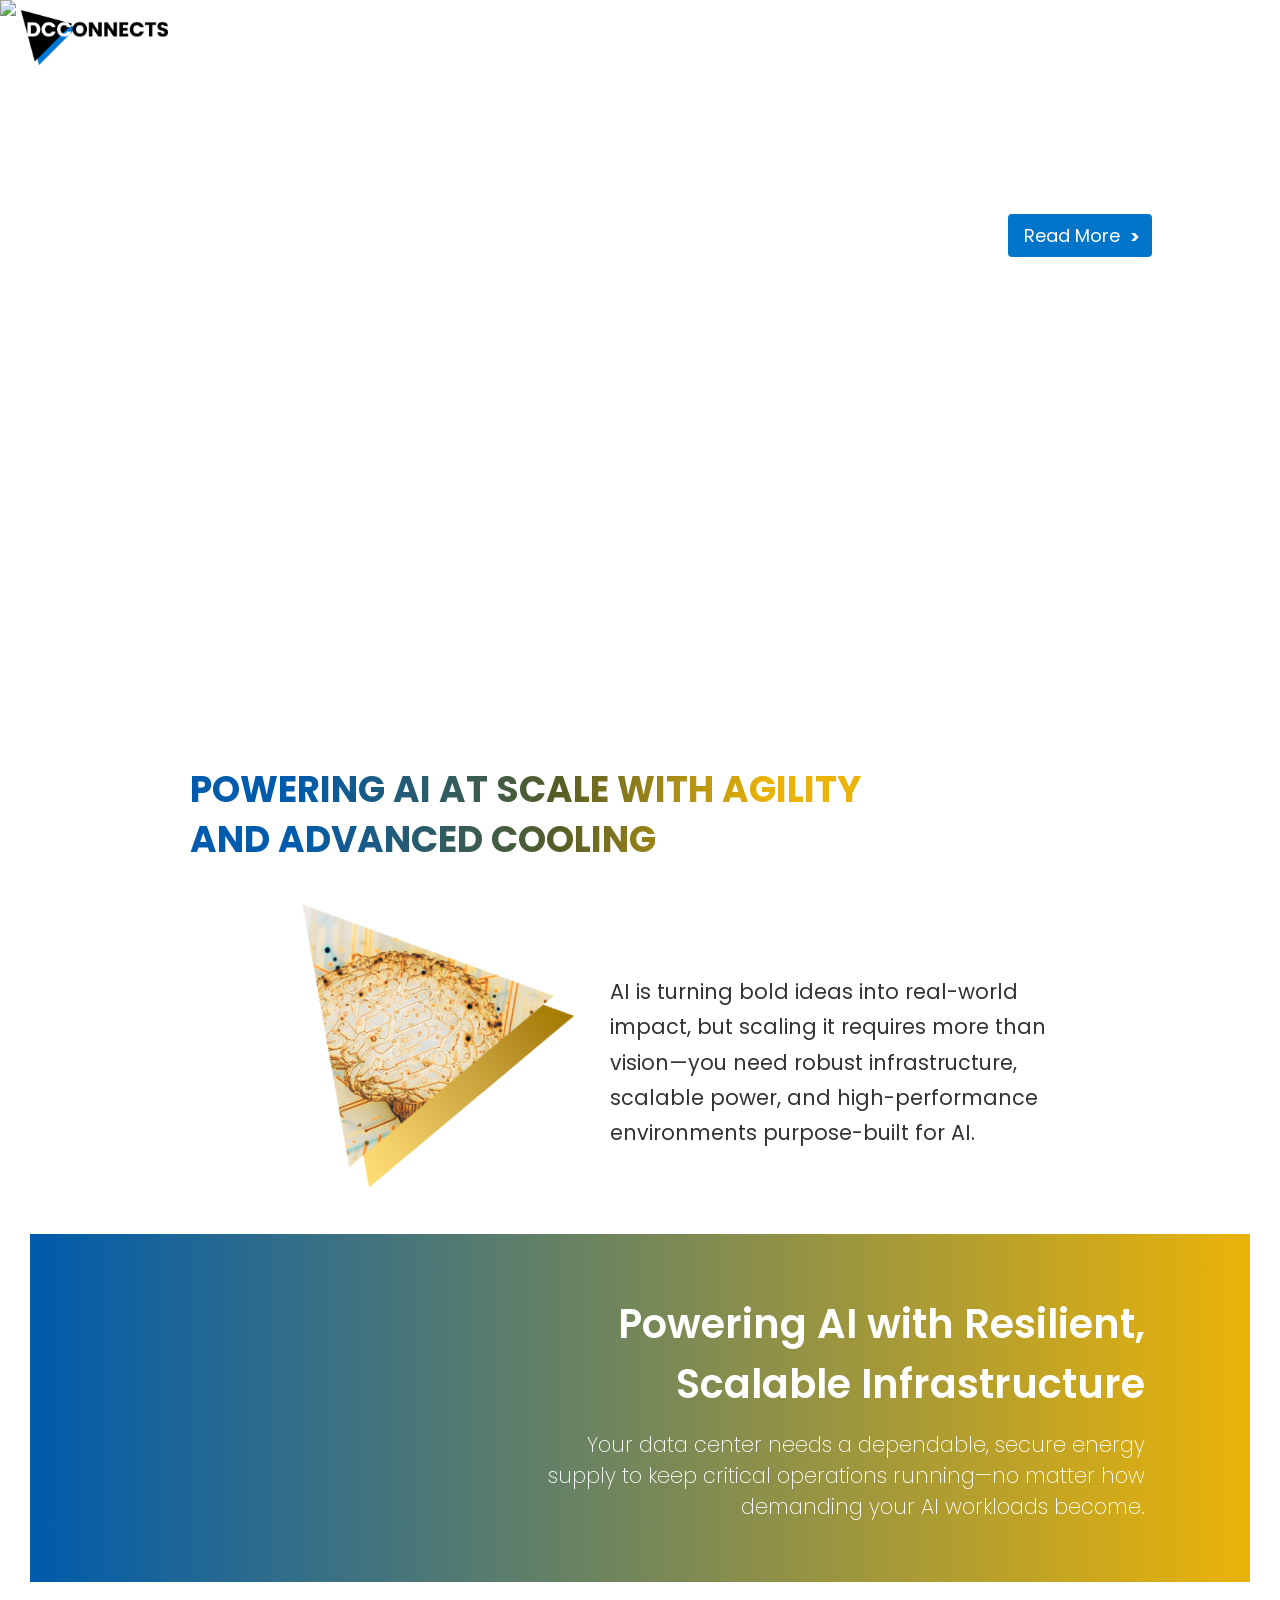
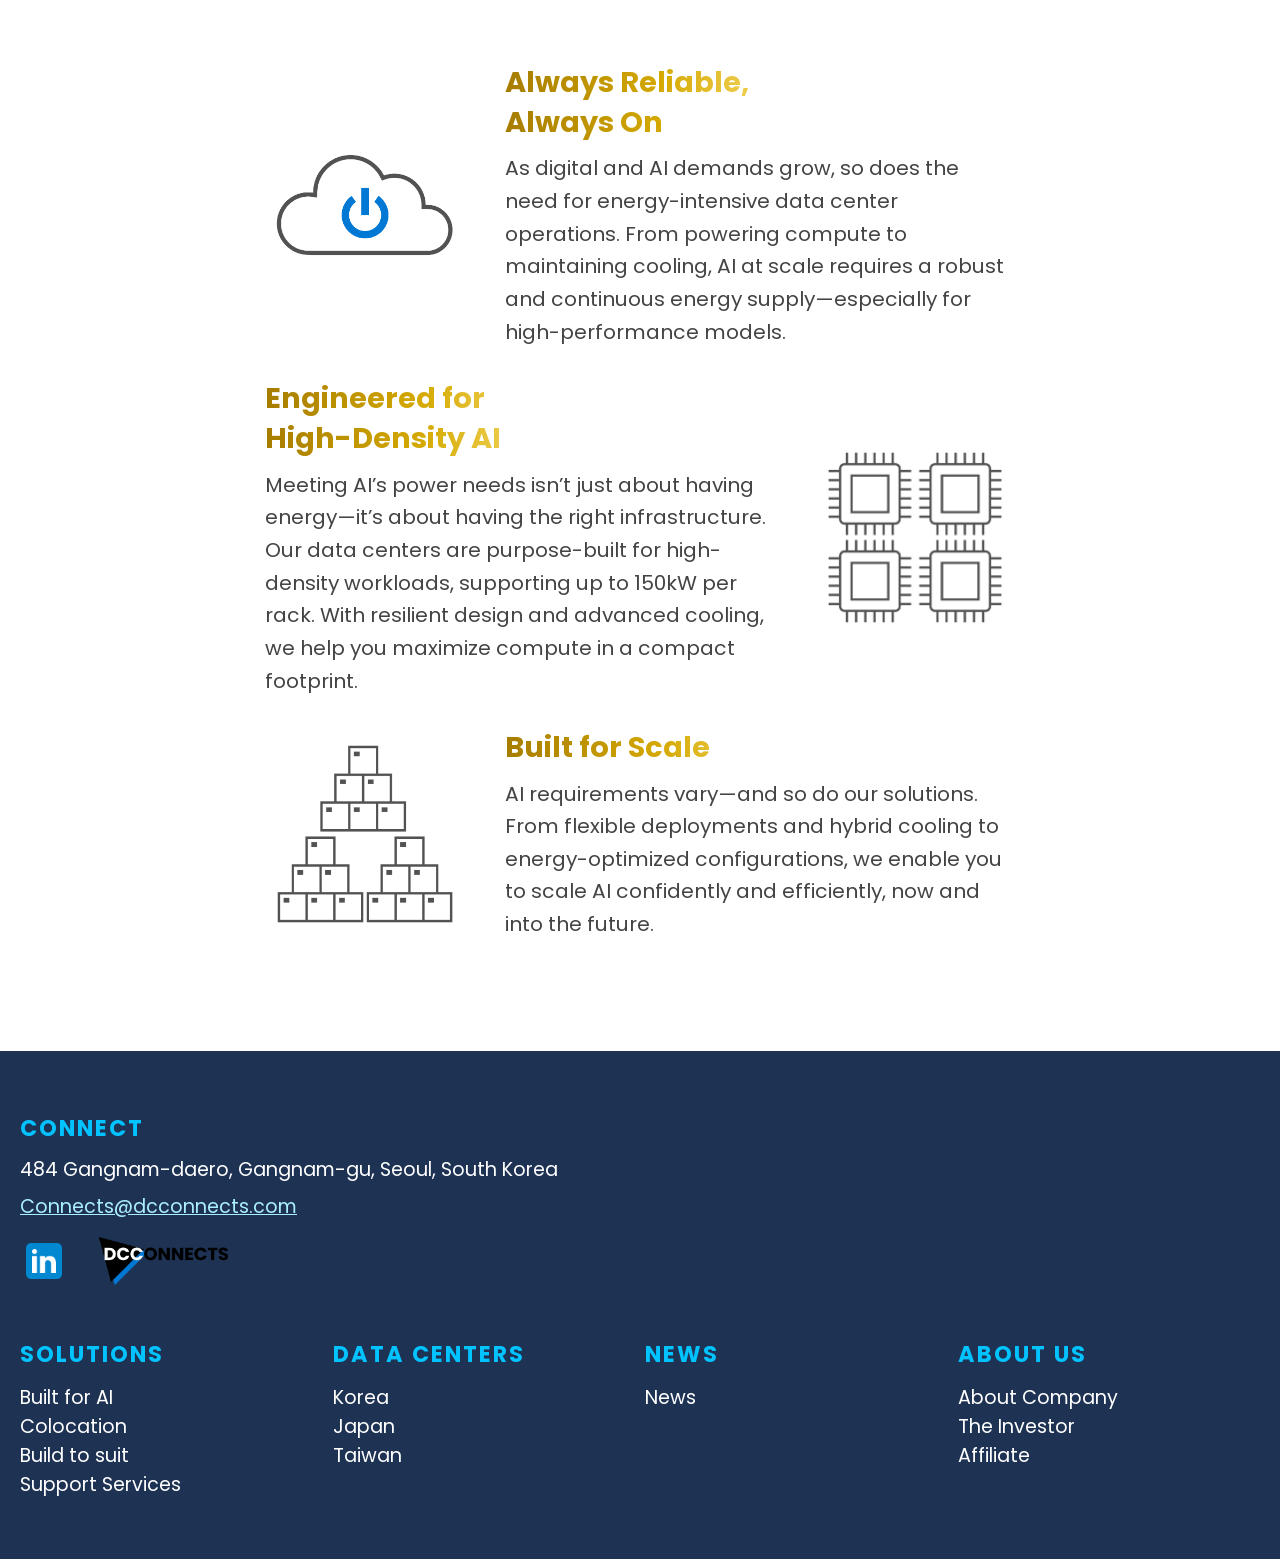
==== built-ai.html @ b138216e "complete 70% built for ai page complete 70% built for ai page" ====
<!DOCTYPE html>
<html lang="en">
  <head>
    <meta charset="UTF-8" />
    <meta name="viewport" content="width=device-width, initial-scale=1.0" />
    <title>DC Connects</title>
    <link rel="stylesheet" href="css/common.css" />
    <link
      href="https://fonts.googleapis.com/css2?family=Poppins:wght@300;500;700&display=swap"
      rel="stylesheet"
    />
    <style>
      /* AI Intro Section */
      .ai-intro {
        display: flex;
        justify-content: center;
        align-items: center;
        padding: 5px 40px;
        background-color: #fff;
      }

      .ai-intro-inner {
        max-width: 1440px;
        width: 100%;
        display: flex;
        align-items: center;
        justify-content: left;
        flex-wrap: wrap;
        gap: 10px;
        flex-direction: row; /* changed from column to row */
        text-align: left; /* updated to align text properly */
      }

      .ai-header {
        font-size: 1.5rem;
        font-weight: 800;
        line-height: 1.4;
        background: linear-gradient(
          90deg,
          #005bac 0%,
          #005bac 10%,
          #555c27 35%,
          #eab308 55%,
          #eab308 100%
        );
        -webkit-background-clip: text;
        -webkit-text-fill-color: transparent;
        background-clip: text;
        margin-bottom: 40px;
        margin-left: 150px;
        width: 100%;
        text-align: left;
      }

      .ai-image img {
        max-width: 280px;
        margin-left: 250px;
        width: 100%;
        height: auto;
        transform: rotate(5deg);
      }

      .ai-text {
        max-width: 450px;
        margin-left: 30px;
      }

      .ai-text p {
        margin-top: 10px;
        font-size: 1.3rem;
        line-height: 1.7;
        color: #333;
      }

      /* AI Power Section */
      .ai-power-section {
        background-color: #fff;
        padding: 30px;
        font-family: "Poppins", sans-serif;
      }

      .ai-power-hero {
        background: linear-gradient(to right, #005bac, #eab308);
        color: #fff;
        padding: 60px 100px;
        text-align: right;
        max-width: 1440px;
        margin: 0 auto;
      }
      .ai-power-hero h2,
      .ai-power-hero p {
        text-align: right !important;
        margin-left: auto;
        margin-right: 5px;
      }

      .ai-power-hero h2 {
        font-size: 2.5rem;
        font-weight: 600;
        line-height: 1.5;
        max-width: 700px;
      }

      .ai-power-hero h2 span {
        font-weight: 600;
      }

      .ai-power-hero p {
        margin-top: 15px;
        font-size: 1.3rem;
        font-weight: 200;
        max-width: 600px;
      }

      .ai-power-content {
        display: flex;
        flex-direction: column;
        gap: 30px;
        padding: 80px 20px;
        max-width: 1200px;
        margin-left: auto;
        margin-right: auto;
        align-content: center;
        align-items: center;
      }

      .ai-power-block {
        display: flex;
        align-items: center;
        gap: 40px;
      }

      .ai-power-block img {
        width: 200px;
        flex-shrink: 0;
      }

      .ai-power-block h3 {
        font-size: 1.8rem;
        font-weight: 700;
        background: linear-gradient(
          90deg,
          #a67c00 0%,
          #d4a800 30%,
          #ffe680 60%,
          #ffdc73 100%
        );
        -webkit-background-clip: text;
        -webkit-text-fill-color: transparent;
        background-clip: text;
        color: transparent;
        line-height: 1.4;
      }

      .ai-power-block h3 span {
        font-weight: 700;
      }

      .ai-power-block p {
        font-size: 1.275rem;
        line-height: 1.6;
        margin-top: 10px;
        color: #444;
      }
      .ai-power-text {
        max-width: 510px;
      }
      /* Mobile styles */
      @media screen and (max-width: 1200px) {
        .ai-header {
          font-size: 1.15rem;
          margin-left: 10px;
        }
        .ai-image img {
          max-width: 200px;
          margin-left: 50px;
        }
        .ai-text {
          max-width: 400px;
          margin-left: 5px;
        }
        .ai-power-hero {
          text-align: center;
          width: 100%;
          padding-left: 40px;
          padding-right: 40px;
        }
        .ai-power-hero h2 {
          font-size: 28px;
          max-width: 100%;
        }
        .ai-power-block {
          flex-direction: column !important;
          text-align: center;
        }
        .ai-power-block.reverse {
          flex-direction: column !important;
        }
        .ai-power-block img {
          width: 150px;
          margin-bottom: 20px;
          order: -1;
        }
        .ai-power-hero h2,
        .ai-power-hero p {
          text-align: center !important;
          margin-left: auto;
          margin-right: 5px;
        }
      }
    </style>
  </head>
  <body>
    <!-- Header 영역 불러오기 -->
    <div id="header-include"></div>

    <section id="banner">
      <div class="banner-inner">
        <img src="images/BG Image/BG Image_02 Built for AI.png" alt="Banner" />
        <div class="hero-text">
          <h1>Built for AI</h1>
          <a href="#">Read More</a>
        </div>
      </div>
    </section>

    <section class="ai-intro">
      <div class="ai-intro-inner">
        <div class="ai-header">
          <h2 class="ai-gradient-text">
            POWERING AI AT SCALE WITH AGILITY <br />AND ADVANCED COOLING
          </h2>
        </div>
        <div class="ai-image">
          <img
            src="images/Other Images/artificial-intelligence-1.png"
            alt="AI Illustration"
          />
        </div>
        <div class="ai-text">
          <p>
            AI is turning bold ideas into real-world impact, but scaling it
            requires more than vision—you need robust infrastructure, scalable
            power, and high-performance environments purpose-built for AI.
          </p>
        </div>
      </div>
    </section>

    <section class="ai-power-section">
      <div class="ai-power-hero">
        <h2>
          Powering AI with Resilient,
          <span>Scalable Infrastructure</span>
        </h2>
        <p>
          Your data center needs a dependable, secure energy supply to keep
          critical operations running—no matter how demanding your AI workloads
          become.
        </p>
      </div>
      <div class="ai-power-content">
        <div class="ai-power-block">
          <img
            src="images/Icons/Icon_03 Builf for AI_01 Always On.png"
            alt="Always On Icon"
          />
          <div class="ai-power-text">
            <h3>
              Always <span>Reliable,<br />Always On</span>
            </h3>
            <p>
              As digital and AI demands grow, so does the need for
              energy-intensive data center operations. From powering compute to
              maintaining cooling, AI at scale requires a robust and continuous
              energy supply—especially for high-performance models.
            </p>
          </div>
        </div>
        <div class="ai-power-block">
          <div class="ai-power-text">
            <h3><span>Engineered for</span><br />High-Density AI</h3>
            <p>
              Meeting AI’s power needs isn’t just about having energy—it’s about
              having the right infrastructure. Our data centers are
              purpose-built for high-density workloads, supporting up to 150kW
              per rack. With resilient design and advanced cooling, we help you
              maximize compute in a compact footprint.
            </p>
          </div>
          <img
            src="images/Icons/Icon_03 Builf for AI_02 High Density AI.png"
            alt="High Density Icon"
          />
        </div>
        <div class="ai-power-block">
          <img
            src="images/Icons/Icon_03 Builf for AI_03 Built for Scale.png"
            alt="Built for Scale Icon"
          />
          <div class="ai-power-text">
            <h3>Built for <span>Scale</span></h3>
            <p>
              AI requirements vary—and so do our solutions. From flexible
              deployments and hybrid cooling to energy-optimized configurations,
              we enable you to scale AI confidently and efficiently, now and
              into the future.
            </p>
          </div>
        </div>
      </div>
    </section>
    <!-- Footer 영역 불러오기 -->
    <style>
      #footer-include {
        background-color: #eab308 !important;
      }
    </style>
    <div id="footer-include"></div>
    <script src="js/include.js"></script>
  </body>
  <script>
    /* Base scripts and layout logic for all pages */
    let resizeTimeout;
    let mobileDropdownInitialized = false;
    /* Responsive footer font and image size for under 958px */
    // Move nav inside .header-inner on desktop, outside on mobile
    function adjustNavPosition() {
      const headerInner = document.querySelector(".header-inner");
      const nav = document.querySelector("nav");
      if (!headerInner || !nav) return;
      if (window.innerWidth > 958) {
        if (!headerInner.contains(nav)) {
          headerInner.appendChild(nav);
        }
      } else {
        if (headerInner.contains(nav)) {
          headerInner.parentNode.parentNode.insertBefore(
            nav,
            headerInner.parentNode.nextSibling
          );
        }
      }
    }

    function enableMobileDropdown() {
      if (window.innerWidth > 958) {
        // Remove any existing onclick handlers to avoid conflicts on desktop
        document.querySelectorAll("nav ul li > a").forEach((link) => {
          link.onclick = null;
          link.classList.remove("open");
          if (link.parentElement) {
            link.parentElement.classList.remove("open");
          }
        });
        mobileDropdownInitialized = false;
        return;
      }

      if (mobileDropdownInitialized) return; // Prevent re-initialization

      const allMenuLinks = document.querySelectorAll("nav ul li > a");
      allMenuLinks.forEach((link) => {
        link.onclick = (e) => {
          const parent = link.parentElement;
          const isDropdown = parent.classList.contains("dropdown");
          const isOpen = parent.classList.contains("open");

          // Prevent default only for dropdowns
          if (isDropdown) {
            e.preventDefault();
          }

          // Reset all menu states
          document.querySelectorAll("nav ul li").forEach((item) => {
            item.classList.remove("open");
            const aTag = item.querySelector("a");
            if (aTag) {
              aTag.classList.remove("open");
            }
          });

          // Toggle dropdown only if it's a dropdown and was not already open
          if (isDropdown && !isOpen) {
            parent.classList.add("open");
            link.classList.add("open");
          } else if (!isDropdown) {
            // Close mobile menu if non-dropdown clicked
            document.body.classList.remove("menu-open");
          }
        };
      });
      mobileDropdownInitialized = true;
    }

    function onResize() {
      clearTimeout(resizeTimeout);
      resizeTimeout = setTimeout(() => {
        adjustNavPosition();
        enableMobileDropdown();
      }, 150);
    }

    window.addEventListener("load", () => {
      adjustNavPosition();
      enableMobileDropdown();
    });

    window.addEventListener("resize", onResize);
  </script>
</html>
---- css/common.css ----
/* Base styles and layout logic for all pages */
* {
  margin: 0;
  padding: 0;
  box-sizing: border-box;
  font-family: "Poppins", sans-serif;
}

body {
  background-color: #fff;
  color: #333;
}

header {
  position: absolute;
  top: 0;
  left: 0;
  width: 100%;
  z-index: 10;
  border-bottom: 1px solid rgba(255, 255, 255, 0.6);
  transition: background-color 0.3s ease;
}
header:hover {
  background-color: #fff;
}
.header-inner {
  max-width: 1440px;
  margin: 0 auto;
  padding: 10px 40px;
  display: flex;
  justify-content: space-between;
  align-items: center;
}
.logo img {
  height: 55px;
  margin-left: -20px;
}
nav ul {
  list-style: none;
  display: flex;
  gap: 25px;
}
nav ul li {
  position: relative;
}
nav ul li a {
  color: #fff;
  text-decoration: none;
  font-weight: 400;
  font-size: 1.38rem;
  position: relative;
}
nav ul li.dropdown > a {
  padding-right: 18px;
  display: inline-block;
}
nav ul li.dropdown > a::after {
  content: ">";
  position: absolute;
  right: 0;
  top: 50%;
  transform: translateY(-50%) rotate(90deg);
  transition: transform 0.3s ease;
  font-size: 1.25rem;
}
nav ul li.open > a::after {
  transform: translateY(-50%) rotate(-90deg);
}
nav ul li > a::before,
nav ul li.dropdown > a::before {
  content: "";
  position: absolute;
  bottom: -3px;
  left: 0;
  width: 0;
  height: 2px;
  background-color: #0075c9;
  transition: width 0.3s ease;
}
nav ul li.dropdown:hover > a::before,
nav ul li:hover > a::before {
  width: 100%;
}
#banner {
  position: relative;
  width: 100%;
  height: 760px;
  text-align: center;
  color: #fff;
  overflow: hidden;
}
.banner-inner {
  position: relative;
  max-width: 1440px;
  height: 760px;
  margin: 0 auto;
}
#banner img {
  z-index: 2;
  height: 760px;
  width: 1440px;
  display: block;
  margin: auto;
}
.hero-text {
  position: absolute;
  top: 25%;
  right: 10%;
  transform: translateY(-50%);
  color: #fff;
  text-align: right;
  z-index: 3;
}
.hero-text h1 {
  font-size: 3.375rem;
  font-weight: 600;
}
.hero-text a {
  color: #fff;
  background-color: #0075c9;
  padding: 8px 16px;
  border-radius: 4px;
  text-decoration: none;
  font-size: 1.125rem;
  margin-top: 10px;
  display: inline-block;
  transition: background-color 0.3s ease, transform 0.3s ease;
  position: relative;
  padding-right: 32px;
}
.hero-text a::after {
  content: ">";
  position: absolute;
  right: 12px;
  top: 50%;
  transform: translateY(-50%);
  font-weight: bold;
  transition: transform 0.3s ease;
}
.hero-text a:hover {
  background-color: #004b8a;
  transform: translateX(5px);
}
.hero-text a:hover::after {
  transform: translateY(-50%) translateX(10px);
}
.content {
  padding: 40px 0;
  width: 100%;
  max-width: clamp(320px, 100vw - 40px, 900px);
  margin-left: calc((100% - 1440px) / 2 + 20px);
  margin-right: auto;
}
.content h2 {
  font-size: 2.875rem;
  color: #001a3d;
  margin-bottom: 20px;
  font-weight: 700;
}
.content h2 span {
  color: #0075c9;
}
.gradient-text {
  background: linear-gradient(to right, #000 2%, #0075c9 98%);
  -webkit-background-clip: text;
  -webkit-text-fill-color: transparent;
  display: inline-block;
}
.content p {
  font-size: 1.4rem;
  line-height: 1.8;
  color: #555;
  margin-bottom: 20px;
}
header:hover nav ul li a {
  color: #000;
}
.hamburger {
  display: none;
  background: none;
  border: none;
  font-size: 36px;
  color: white;
  cursor: pointer;
  z-index: 20;
}
.core-beliefs {
  max-width: 1440px;
  margin: 60px auto;
  padding: 0 20px;
  text-align: center;
}
.core-beliefs h2 {
  font-size: 2.875rem;
  color: #001a3d;
  margin-bottom: 10px;
  font-weight: 700;
}
.core-beliefs p {
  font-size: 1.25rem;
  color: #555;
  margin-bottom: 40px;
}
.belief-grid {
  display: grid;
  grid-template-columns: repeat(auto-fit, minmax(240px, 1fr));
  gap: 20px;
}
.belief-card {
  background: #e2e8f0;
  padding: 30px 20px;
  border-radius: 10px;
  box-shadow: 0 4px 10px rgba(0, 0, 0, 0.05);
}
.belief-card img {
  height: 68px;
  margin-bottom: 20px;
}
.belief-card h3 {
  font-size: 1.775rem;
  color: #001a3d;
  margin-bottom: 10px;
  font-weight: 600;
}
.belief-card p {
  font-size: 1.4rem;
  color: #555;
  line-height: 1.6;
}
.belief-intro p {
  font-size: 1.4rem;
  text-align: left;
}
.solutions-section {
  padding: 60px 20px;
  max-width: 1440px;
  margin: 0 auto;
  text-align: center;
}
.solutions-inner {
  max-width: 1440px;
  margin: 0 auto;
}
.section-label {
  color: #0075c9;
  font-weight: 600;
  font-size: 2.125rem;
  margin-bottom: 10px;
}
.solutions-title {
  font-size: 2.85rem;
  font-weight: 530;
  color: #0262cf;
  margin-bottom: 20px;
}
.solutions-description {
  font-size: 1.3rem;
  color: #555;
  line-height: 1.6;
}
.solution-cards {
  max-width: 1440px;
  margin: 40px auto;
  padding: 0 20px;
  text-align: center;
}
.solution-grid {
  display: grid;
  grid-template-columns: repeat(auto-fit, minmax(240px, 1fr));
  gap: 20px;
}
.solution-card {
  padding: 30px 20px;
  border-radius: 10px;
  background: #f7fafd;
  box-shadow: 0 4px 12px rgba(0, 0, 0, 0.05);
  text-align: left;
}
.solution-card img {
  height: 64px;
  margin: 0 0 20px 0;
  display: block;
}
.solution-card h3 {
  font-size: 1.5rem;
  font-weight: 600;
  color: #001a3d;
  margin-bottom: 10px;
  text-align: left;
}
.solution-card p {
  font-size: 1.2rem;
  color: #555;
  line-height: 1.6;
  text-align: left;
}
.investor-affiliate {
  width: 100%;
  font-family: "Poppins", sans-serif;
}
.investor-section {
  background-image: url("../images/BG\ Image/BG Image_0101 The Invester.jpg");
  background-size: cover;
  background-position: center;
  color: #fff;
  padding: 120px 20px;
}
.investor-content {
  display: flex;
  justify-content: space-between;
  align-items: center;
  max-width: 1440px;
  margin: 0 auto;
  gap: 40px;
}
.investor-logo {
  width: 400px;
  flex-shrink: 0;
}
.investor-text {
  max-width: 60%;
}
.investor-text h2,
.affiliate-text h2 {
  font-size: 2.25rem;
  font-weight: 700;
  margin-bottom: 20px;
}
.investor-text p,
.affiliate-text p {
  font-size: 1.3rem;
  line-height: 1.7;
  margin-bottom: 25px;
  max-width: 80%;
}
.affiliate-section {
  background: linear-gradient(to right, #d4e9f8 0%, #fff 100%);
  padding: 120px 20px;
}
.affiliate-content {
  display: flex;
  justify-content: space-between;
  align-items: center;
  max-width: 1440px;
  margin: 0 auto;
  gap: 40px;
}
.affiliate-text {
  max-width: 60%;
  color: #333;
}
.affiliate-logo {
  max-width: 200px;
  width: 100%;
  margin-right: auto;
}
.learn-more {
  display: inline-flex;
  align-items: center;
  gap: 8px;
  font-weight: 600;
  font-size: 1.2rem;
  text-decoration: none;
  color: inherit;
}
.learn-more img {
  width: 24px;
  height: auto;
}
.footer-title {
  font-size: 1.4rem;
}

/* Mobile styles */
@media screen and (max-width: 958px) {
  header {
    background-color: #fff;
    position: relative;
  }
  .hamburger {
    display: block;
    color: #000;
  }
  nav {
    display: none;
    position: relative;
    width: 100%;
    background: linear-gradient(to bottom, #f5f7fa 0%, #e0e5ec 100%);
    padding-right: 2px;
    z-index: 99;
    color: #000;
  }
  body.menu-open nav {
    display: block;
    padding: 20px 20px;
    text-align: right;
  }
  nav ul {
    flex-direction: column;
    gap: 16px;
  }
  nav ul li .submenu {
    position: relative;
    display: none;
    background: #fff;
    padding-left: 0;
    padding-right: 0;
    margin-top: 8px;
    flex-direction: column;
    text-align: right;
    width: 100%;
  }
  nav ul li.open .submenu {
    display: flex;
    flex-direction: column;
  }
  nav ul li:not(.open) .submenu {
    display: none !important;
  }
  nav ul li .submenu a {
    padding: 10px 0;
    padding-right: 10px;
    display: block;
    color: #000;
  }
  nav ul li a {
    color: #000;
  }
  nav ul li.dropdown > a::after {
    transform: translateY(-50%) rotate(90deg);
    transition: transform 0.3s ease;
  }
  nav ul li > a::before {
    width: 0;
  }
  nav ul li.open > a::after {
    transform: translateY(-50%) rotate(-90deg);
  }
  nav ul li.open > a.open::before {
    width: 100%;
  }
  nav ul li .submenu a::before,
  nav ul li .submenu a::after {
    display: none !important;
    content: none !important;
  }
  nav ul li > a::before,
  nav ul li.open > a.open::before,
  nav ul li a:hover::before {
    display: none !important;
    content: none !important;
  }
  #banner {
    height: auto;
  }
  .banner-inner {
    position: relative;
    width: 100vw;
    height: auto;
    overflow: hidden;
  }
  #banner img {
    width: 100%;
    height: auto;
    display: block;
    object-fit: cover;
  }
  .hero-text {
    width: 90%;
    max-width: 380px;
    padding: 10px 15px;
    right: 5%;
    top: 15%;
    transform: translateY(-50%);
  }
  .hero-text h1 {
    font-size: 5vw;
  }
  .hero-text a {
    font-size: 2.5vw;
  }
  .content h2 {
    font-size: 1.5rem;
  }
  .core-beliefs h2 {
    font-size: 1.5rem;
    text-align: left;
  }
  .content p {
    font-size: 1rem;
    line-height: 1.6;
  }
  .belief-intro p {
    font-size: 1rem;
    line-height: 1.6;
  }
  .belief-card img {
    height: 58px;
  }
  .belief-card p {
    padding-left: 1px;
    padding-right: 1px;
  }
  .belief-card h3 {
    font-size: 1.475rem;
    font-weight: 550;
  }
  .solutions-title {
    font-size: 1.5rem;
  }
  .solutions-description {
    font-size: 1rem;
  }
  .solution-card h3 {
    font-size: 1.25rem;
  }
  .solution-card p {
    font-size: 0.95rem;
  }
  .solution-card img {
    height: 52px;
  }
  .investor-content,
  .affiliate-content {
    flex-direction: column;
    align-items: flex-start;
    text-align: left;
    gap: 24px;
  }
  .investor-logo {
    align-self: left;
    width: 300px;
  }
  .affiliate-logo {
    align-self: left;
    width: 100px;
  }
  .investor-text,
  .affiliate-text {
    max-width: 100%;
  }
  .investor-text h2,
  .affiliate-text h2 {
    font-size: 1.75rem;
  }
  .investor-text p,
  .affiliate-text p {
    font-size: 1.1rem;
  }
  .learn-more {
    font-size: 1rem;
  }
  .learn-more img {
    width: 18px;
  }
  footer {
    padding: 40px 20px;
  }
  footer h3,
  footer h4 {
    font-size: 1rem;
  }
  footer p {
    font-size: 0.9rem;
  }
  footer img {
    height: 36px !important;
  }

  .footer-title {
    font-size: 1.3rem;
  }
  .investor-section,
  .affiliate-section {
    padding: 80px 20px;
  }
}

/* Dropdown submenu styles - Glassmorphism effect & smooth animation for desktop */
nav ul li .submenu {
  position: absolute;
  top: 100%;
  left: 0;
  display: flex;
  gap: 12px;
  background: rgba(255, 255, 255, 0.15);
  backdrop-filter: blur(12px);
  padding: 14px 20px;
  border-radius: 10px;
  opacity: 0;
  transform: translateY(10px);
  transition: opacity 0.4s ease, transform 0.4s ease;
  pointer-events: none;
  z-index: 999;
  box-shadow: 0 8px 20px rgba(0, 0, 0, 0.1);
  min-width: 240px;
}
nav ul li.open .submenu {
  opacity: 1;
  transform: translateY(0);
  pointer-events: auto;
}
nav ul li .submenu a {
  color: #000;
  font-size: 1.125rem;
  text-decoration: none;
  padding: 12px 16px;
  transition: color 0.2s ease;
  white-space: nowrap;
}
nav ul li .submenu a:hover {
  color: #0075c9;
}
@media screen and (max-width: 1440px) {
  .content {
    margin-left: 20px;
    margin-right: 20px;
  }
}
@media screen and (min-width: 1440px) {
  #banner::before {
    content: "";
    position: absolute;
    top: 0;
    left: 0;
    width: 100%;
    height: 100%;
    filter: blur(16px) brightness(0.9);
    transform: scale(1.05);
    z-index: 1;
    opacity: 0.6;
  }
  #banner img {
    z-index: 2;
  }
}
/* Show submenu on hover for desktop (width >= 959px) */
@media screen and (min-width: 958px) {
  nav ul li:hover .submenu {
    opacity: 1;
    transform: translateY(0);
    pointer-events: auto;
  }
  nav ul li:hover > a::after {
    transform: translateY(-50%) rotate(-90deg);
  }
}

/* Responsive footer menu blocks: flex-wrap on small screens */
@media screen and (max-width: 958px) {
  .footer-menus {
    flex-wrap: wrap !important;
  }
}
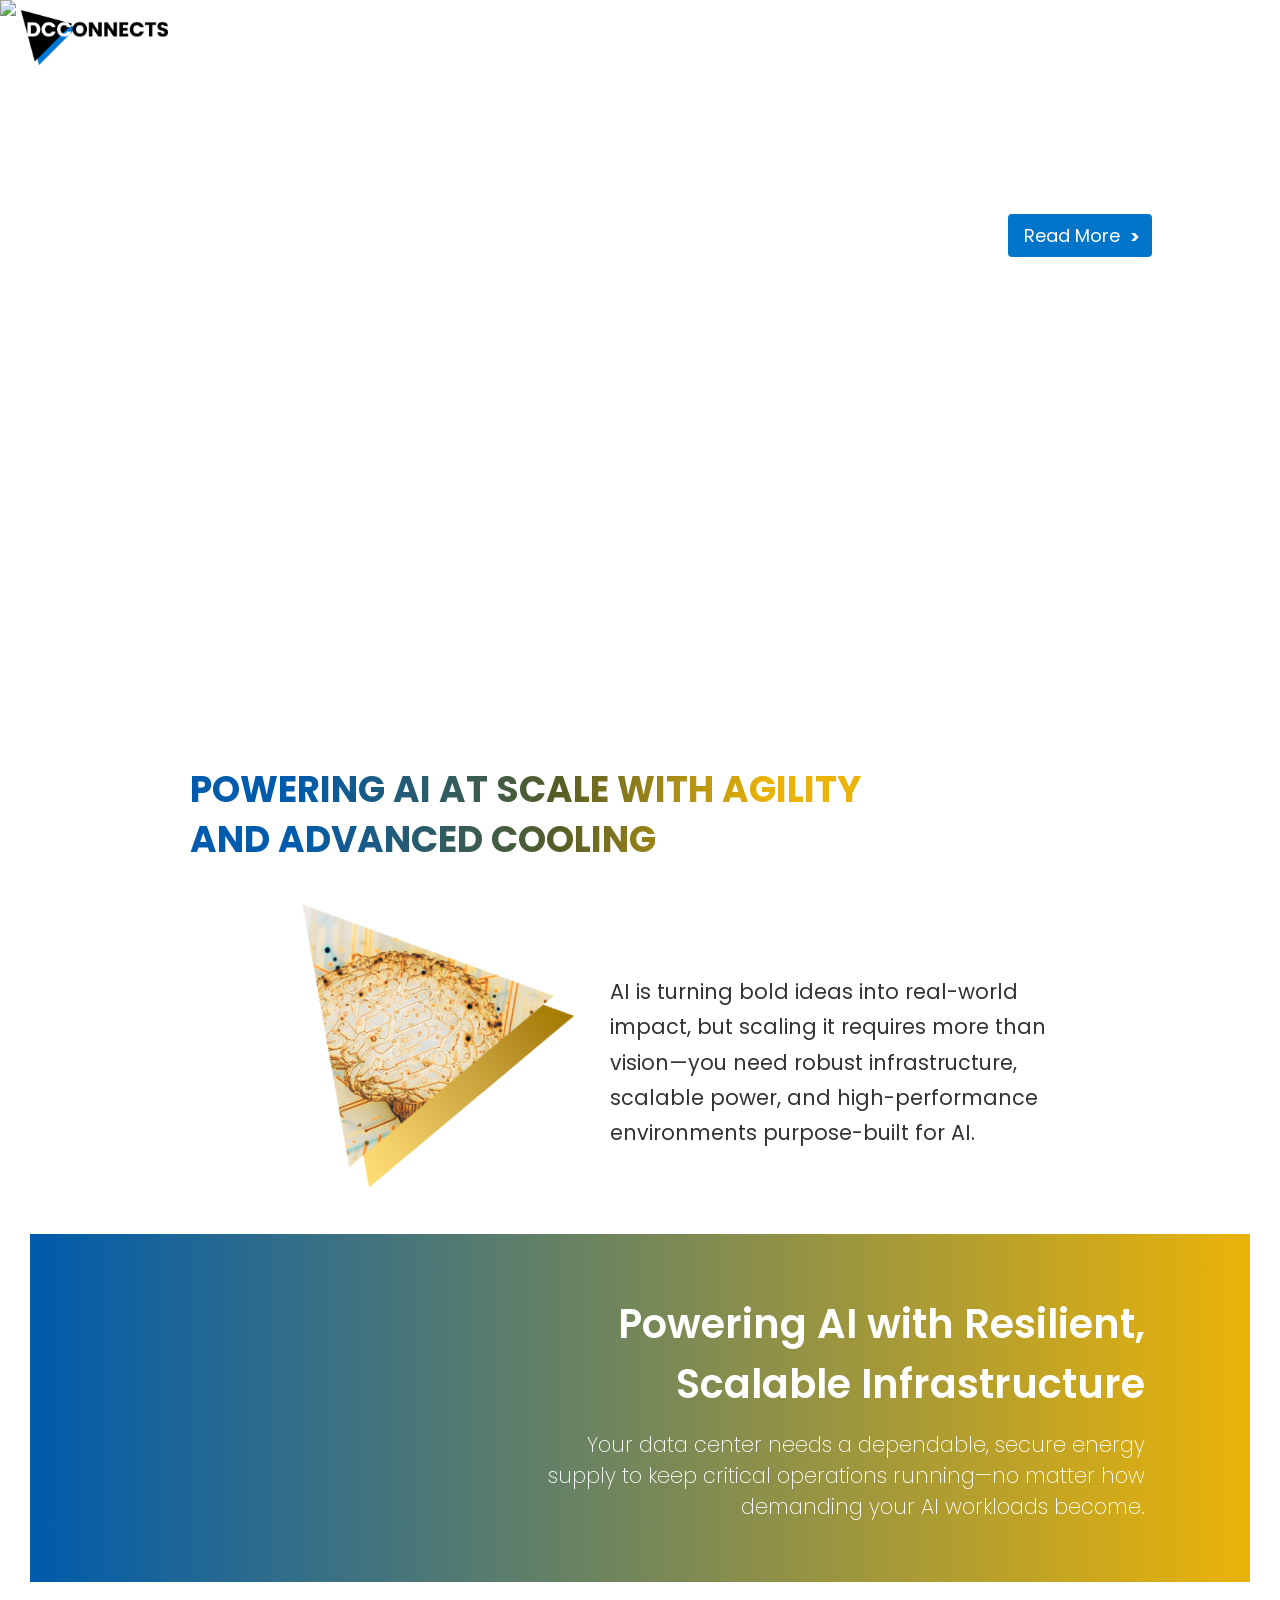
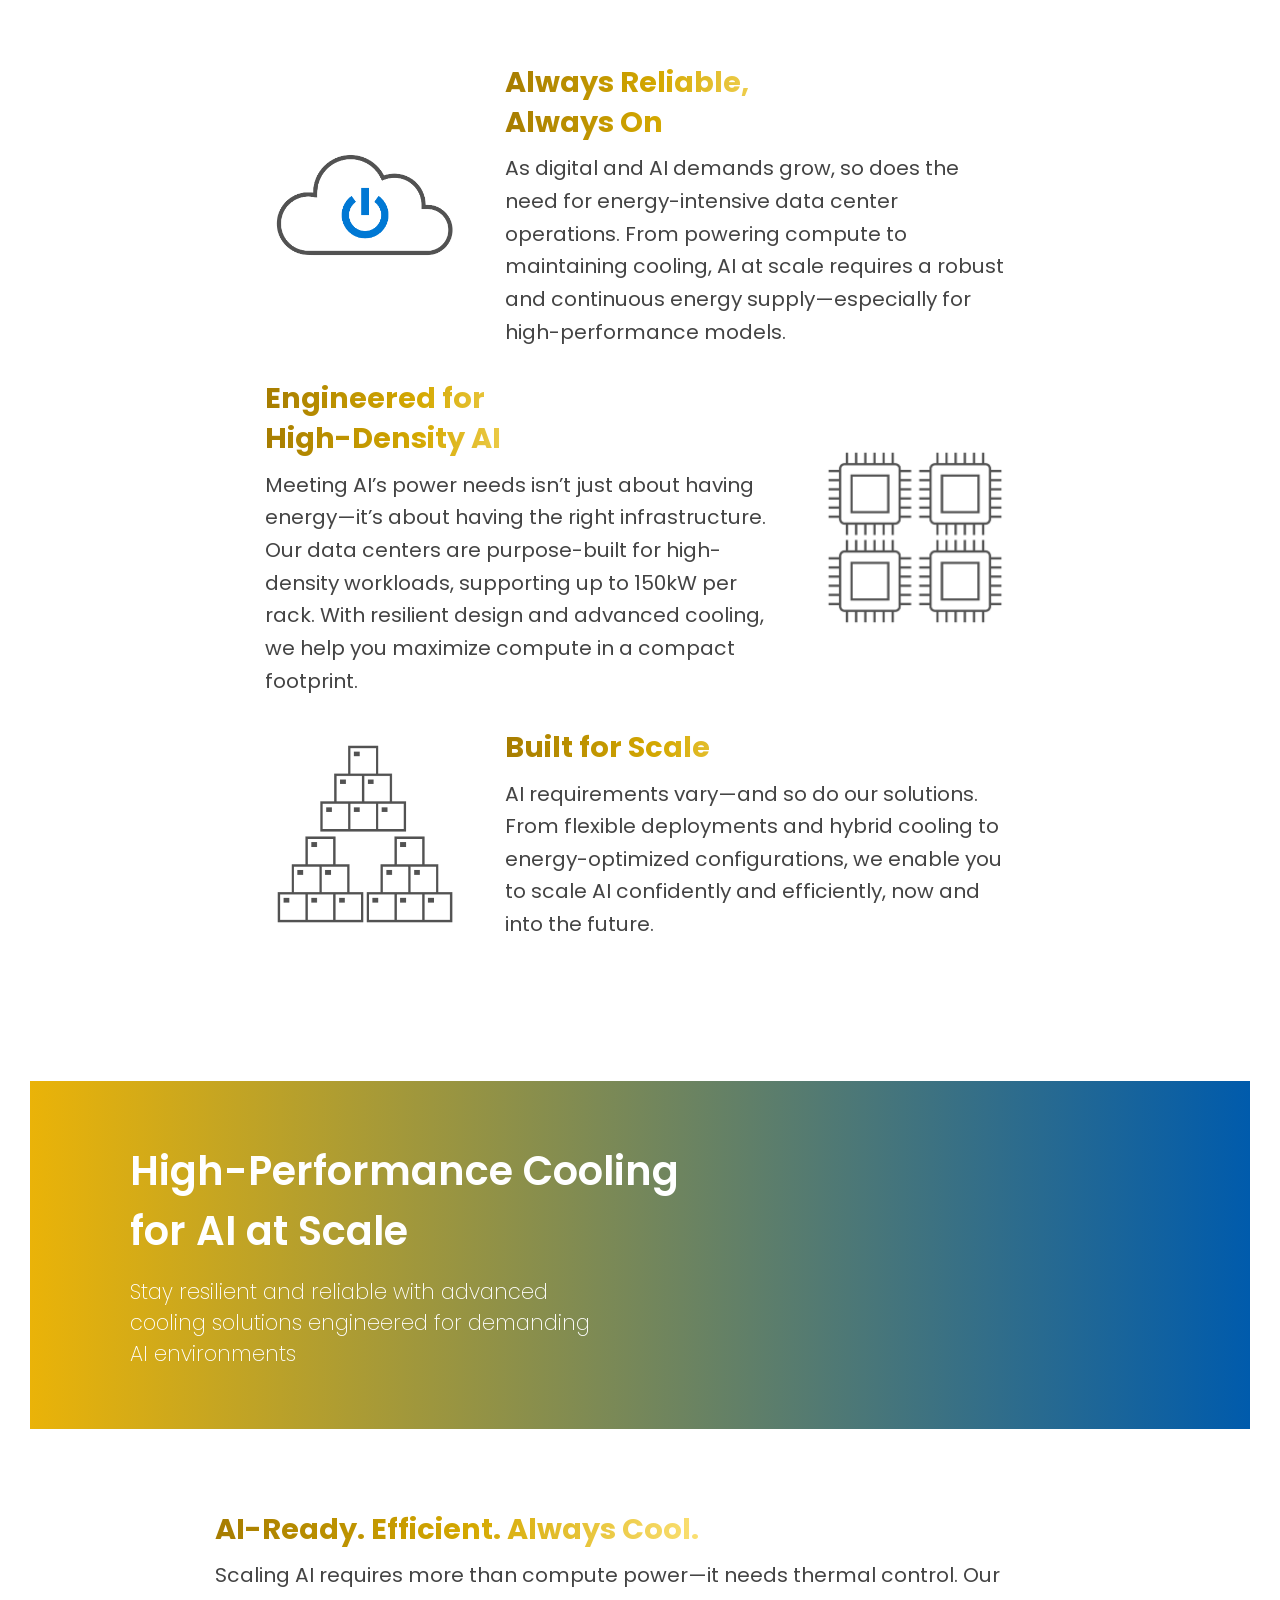
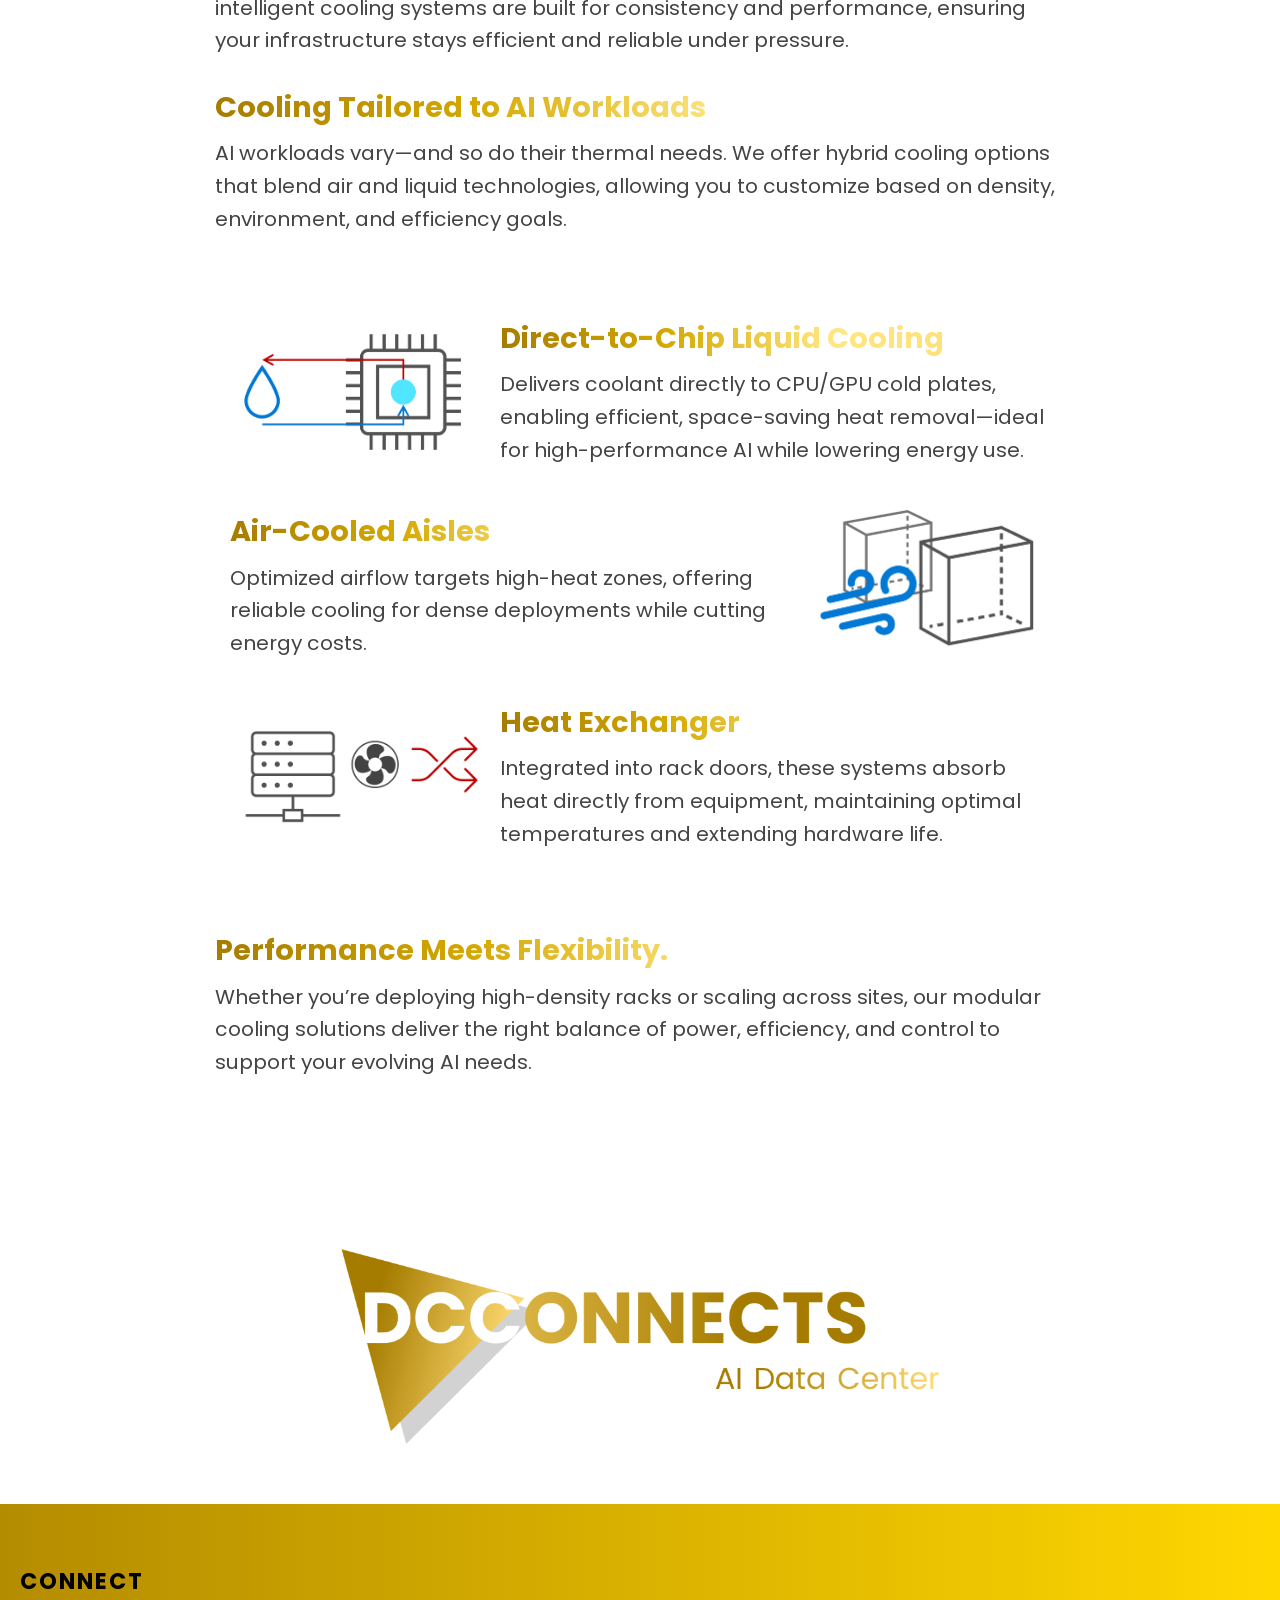
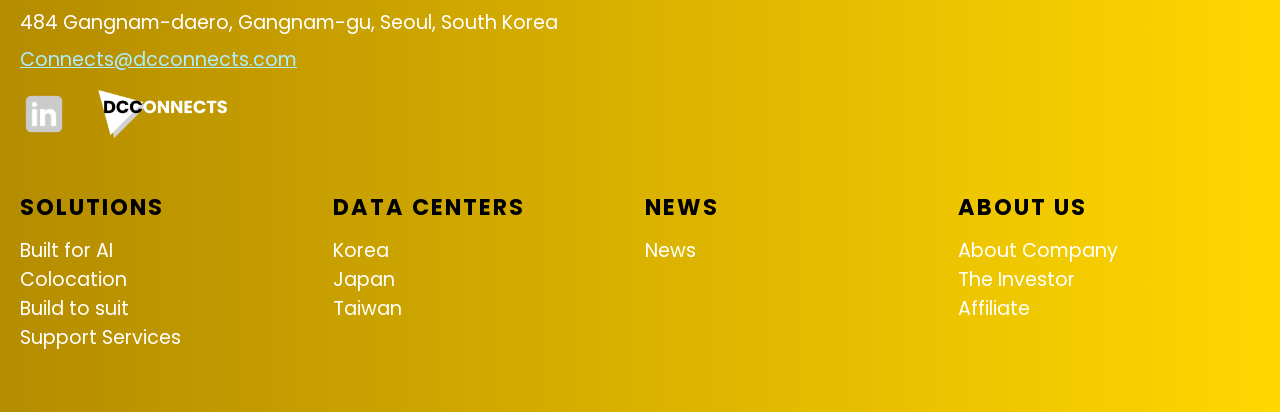
==== commit b77142df: "complete built for ai complete" ====
--- a/built-ai.html
+++ b/built-ai.html
@@ -73,7 +73,8 @@
       }
 
       /* AI Power Section */
-      .ai-power-section {
+      .ai-power-section,
+      .ai-cooling-section {
         background-color: #fff;
         padding: 30px;
         font-family: "Poppins", sans-serif;
@@ -110,6 +111,38 @@
         font-size: 1.3rem;
         font-weight: 200;
         max-width: 600px;
+      }
+
+      .ai-cooling-hero {
+        background: linear-gradient(to right, #eab308, #005bac);
+        color: #fff;
+        padding: 60px 100px;
+        text-align: left;
+        max-width: 1440px;
+        margin: 0 auto;
+      }
+
+      .ai-cooling-hero h2,
+      .ai-cooling-hero p {
+        text-align: left !important;
+        margin-left: auto;
+        margin-right: 5px;
+      }
+
+      .ai-cooling-hero h2 {
+        font-size: 2.5rem;
+        font-weight: 600;
+        line-height: 1.5;
+      }
+
+      .ai-cooling-hero h2 span {
+        font-weight: 600;
+      }
+
+      .ai-cooling-hero p {
+        margin-top: 15px;
+        font-size: 1.3rem;
+        font-weight: 200;
       }
 
       .ai-power-content {
@@ -128,6 +161,10 @@
         display: flex;
         align-items: center;
         gap: 40px;
+      }
+
+      .ai-power-block.reverse {
+        flex-direction: row-reverse;
       }
 
       .ai-power-block img {
@@ -165,6 +202,73 @@
       .ai-power-text {
         max-width: 510px;
       }
+
+      .ai-cooling-content {
+        display: flex;
+        flex-direction: column;
+        gap: 30px;
+        padding: 80px 20px;
+        max-width: 1200px;
+        margin-left: auto;
+        margin-right: auto;
+        align-content: center;
+        align-items: center;
+      }
+
+      .ai-cooling-block {
+        display: flex;
+        align-items: center;
+        gap: 20px;
+      }
+
+      .ai-cooling-block.reverse {
+        flex-direction: row-reverse;
+      }
+
+      .ai-cooling-block img {
+        width: 250px;
+        flex-shrink: 0;
+      }
+
+      .ai-cooling-block h3 {
+        font-size: 1.8rem;
+        font-weight: 700;
+        background: linear-gradient(
+          90deg,
+          #a67c00 0%,
+          #d4a800 30%,
+          #ffe680 60%,
+          #ffdc73 100%
+        );
+        -webkit-background-clip: text;
+        -webkit-text-fill-color: transparent;
+        background-clip: text;
+        color: transparent;
+        line-height: 1.4;
+      }
+
+      .ai-cooling-block h3 span {
+        font-weight: 700;
+      }
+
+      .ai-cooling-block p {
+        font-size: 1.275rem;
+        line-height: 1.6;
+        margin-top: 10px;
+        color: #444;
+      }
+      .ai-cooling-text {
+        max-width: 850px;
+      }
+      .ai-cooling-text-other {
+        max-width: 550px;
+      }
+
+      .ai-cooling-content .ai-cooling-block:nth-child(3),
+      .ai-cooling-content .ai-cooling-block:nth-child(6) {
+        margin-top: 50px;
+      }
+
       /* Mobile styles */
       @media screen and (max-width: 1200px) {
         .ai-header {
@@ -179,12 +283,14 @@
           max-width: 400px;
           margin-left: 5px;
         }
+
         .ai-power-hero {
           text-align: center;
           width: 100%;
           padding-left: 40px;
           padding-right: 40px;
         }
+
         .ai-power-hero h2 {
           font-size: 28px;
           max-width: 100%;
@@ -206,6 +312,36 @@
           text-align: center !important;
           margin-left: auto;
           margin-right: 5px;
+        }
+
+        .ai-cooling-hero {
+          text-align: center;
+          width: 100%;
+          padding: 60px 40px;
+        }
+
+        .ai-cooling-hero h2 {
+          font-size: 28px;
+          max-width: 100%;
+        }
+
+        .ai-cooling-hero h2,
+        .ai-cooling-hero p {
+          text-align: center !important;
+          margin-left: auto;
+          margin-right: 5px;
+        }
+        .ai-cooling-block {
+          flex-direction: column !important;
+          text-align: center;
+        }
+        .ai-cooling-block.reverse {
+          flex-direction: column !important;
+        }
+        .ai-cooling-block img {
+          width: 200px;
+          margin-bottom: 20px;
+          order: -1;
         }
       }
     </style>
@@ -277,7 +413,11 @@
             </p>
           </div>
         </div>
-        <div class="ai-power-block">
+        <div class="ai-power-block reverse">
+          <img
+            src="images/Icons/Icon_03 Builf for AI_02 High Density AI.png"
+            alt="High Density Icon"
+          />
           <div class="ai-power-text">
             <h3><span>Engineered for</span><br />High-Density AI</h3>
             <p>
@@ -288,10 +428,6 @@
               maximize compute in a compact footprint.
             </p>
           </div>
-          <img
-            src="images/Icons/Icon_03 Builf for AI_02 High Density AI.png"
-            alt="High Density Icon"
-          />
         </div>
         <div class="ai-power-block">
           <img
@@ -310,13 +446,231 @@
         </div>
       </div>
     </section>
+
+    <section class="ai-cooling-section">
+      <div class="ai-cooling-hero">
+        <h2>
+          High-Performance Cooling<br />
+          <span>for AI at Scale</span>
+        </h2>
+        <p>
+          Stay resilient and reliable with advanced<br />
+          cooling solutions engineered for demanding<br />
+          AI environments
+        </p>
+      </div>
+      <div class="ai-cooling-content">
+        <div class="ai-cooling-block">
+          <div class="ai-cooling-text">
+            <h3>AI-Ready. Efficient. Always Cool.</h3>
+            <p>
+              Scaling AI requires more than compute power—it needs thermal
+              control. Our intelligent cooling systems are built for consistency
+              and performance, ensuring your infrastructure stays efficient and
+              reliable under pressure.
+            </p>
+          </div>
+        </div>
+        <div class="ai-cooling-block reverse">
+          <div class="ai-cooling-text">
+            <h3>Cooling Tailored to AI Workloads</h3>
+            <p>
+              AI workloads vary—and so do their thermal needs. We offer hybrid
+              cooling options that blend air and liquid technologies, allowing
+              you to customize based on density, environment, and efficiency
+              goals.
+            </p>
+          </div>
+        </div>
+        <div class="ai-cooling-block">
+          <img
+            src="images/Icons/Icon_03 Builf for AI_04 Direct Cooling.png"
+            alt="Direct Cooling Icon"
+          />
+          <div class="ai-cooling-text-other">
+            <h3>Direct-to-Chip <span>Liquid Cooling</span></h3>
+            <p>
+              Delivers coolant directly to CPU/GPU cold plates, enabling
+              efficient, space-saving heat removal—ideal for high-performance AI
+              while lowering energy use.
+            </p>
+          </div>
+        </div>
+        <div class="ai-cooling-block">
+          <div class="ai-cooling-text-other">
+            <h3><span>Air-Cooled Aisles</span></h3>
+            <p>
+              Optimized airflow targets high-heat zones, offering reliable
+              cooling for dense deployments while cutting energy costs.
+            </p>
+          </div>
+          <img
+            src="images/Icons/Icon_03 Builf for AI_05 Cold Aisle.png"
+            alt="Air-Cooled Aisles Icon"
+          />
+        </div>
+        <div class="ai-cooling-block">
+          <img
+            src="images/Icons/Icon_03 Builf for AI_06 Heat Exchanger.png"
+            alt="Heat Exchanger Icon"
+          />
+          <div class="ai-cooling-text-other">
+            <h3><span>Heat Exchanger</span></h3>
+            <p>
+              Integrated into rack doors, these systems absorb heat directly
+              from equipment, maintaining optimal temperatures and extending
+              hardware life.
+            </p>
+          </div>
+        </div>
+        <div class="ai-cooling-block">
+          <div class="ai-cooling-text">
+            <h3>Performance Meets Flexibility.</h3>
+            <p>
+              Whether you’re deploying high-density racks or scaling across
+              sites, our modular cooling solutions deliver the right balance of
+              power, efficiency, and control to support your evolving AI needs.
+            </p>
+          </div>
+        </div>
+      </div>
+    </section>
+    <div class="gold-logo-section">
+      <img
+        src="images/Company CI/DCC CI Full_Golden for AI.png"
+        alt="DCC Golden Logo"
+      />
+    </div>
+    <footer
+      class="site-footer"
+      style="background: linear-gradient(to right, #b48c00, #ffd700); color: white; padding: 60px 20px"
+    >
+      <div
+        style="
+          max-width: 1440px;
+          margin: 0 auto;
+          display: flex;
+          flex-wrap: wrap;
+          gap: 40px;
+        "
+      >
+        <div style="flex: 1 1 240px">
+          <h3
+            style="
+              color: #000;
+              font-weight: 700;
+              letter-spacing: 2px;
+              margin-bottom: 10px;
+              font-size: 1.4rem;
+            "
+          >
+            CONNECT
+          </h3>
+          <p style="margin-bottom: 8px; font-size: 1.2rem">
+            484 Gangnam-daero, Gangnam-gu, Seoul, South Korea
+          </p>
+          <p style="margin-bottom: 16px; font-size: 1.2rem">
+            <a href="mailto:Connects@dcconnects.com" style="color: #aef"
+              >Connects@dcconnects.com</a
+            >
+          </p>
+          <div style="display: flex; gap: 30px">
+            <img
+              src="images/Company CI/LinkedIn Gray Png.png"
+              alt="LinkedIn"
+              style="height: 48px"
+            />
+            <img
+              src="images/Company CI/DCC CI Full_Monochrome Reverse.png"
+              alt="DCC Logo"
+              style="height: 48px"
+            />
+          </div>
+        </div>
+        <!-- Menu blocks moved below logo section -->
+      </div>
+      <div
+        class="footer-menus"
+        style="
+          max-width: 1440px;
+          margin: 0 auto;
+          display: flex;
+          flex-wrap: nowrap;
+          justify-content: space-between;
+          gap: 10px;
+          margin-top: 52px;
+        "
+      >
+        <div style="flex: 1 1 45%; min-width: 160px">
+          <h4
+            class="footer-title"
+            style="color: #000; letter-spacing: 2px; margin-bottom: 12px"
+          >
+            SOLUTIONS
+          </h4>
+          <p style="font-size: 1.2rem">Built for AI</p>
+          <p style="font-size: 1.2rem">Colocation</p>
+          <p style="font-size: 1.2rem">Build to suit</p>
+          <p style="font-size: 1.2rem">Support Services</p>
+        </div>
+        <div style="flex: 1 1 45%; min-width: 160px">
+          <h4
+            class="footer-title"
+            style="color: #000; letter-spacing: 2px; margin-bottom: 12px"
+          >
+            DATA CENTERS
+          </h4>
+          <p style="font-size: 1.2rem">Korea</p>
+          <p style="font-size: 1.2rem">Japan</p>
+          <p style="font-size: 1.2rem">Taiwan</p>
+        </div>
+        <div style="flex: 1 1 45%; min-width: 160px">
+          <h4
+            class="footer-title"
+            style="color: #000; letter-spacing: 2px; margin-bottom: 12px"
+          >
+            NEWS
+          </h4>
+          <p style="font-size: 1.2rem">News</p>
+        </div>
+        <div style="flex: 1 1 45%; min-width: 160px">
+          <h4
+            class="footer-title"
+            style="color: #000; letter-spacing: 2px; margin-bottom: 12px"
+          >
+            ABOUT US
+          </h4>
+          <p style="font-size: 1.2rem">About Company</p>
+          <p style="font-size: 1.2rem">The Investor</p>
+          <p style="font-size: 1.2rem">Affiliate</p>
+        </div>
+      </div>
+    </footer>
     <!-- Footer 영역 불러오기 -->
     <style>
       #footer-include {
         background-color: #eab308 !important;
       }
+      .gold-logo-section {
+        display: flex;
+        justify-content: center;
+        align-items: center;
+        padding: 60px 20px;
+        background-color: #fff;
+      }
+
+      .gold-logo-section img {
+        max-width: 600px;
+        width: 90%;
+        height: auto;
+      }
+
+      @media screen and (max-width: 958px) {
+        .gold-logo-section img {
+          max-width: 90%;
+        }
+      }
     </style>
-    <div id="footer-include"></div>
     <script src="js/include.js"></script>
   </body>
   <script>
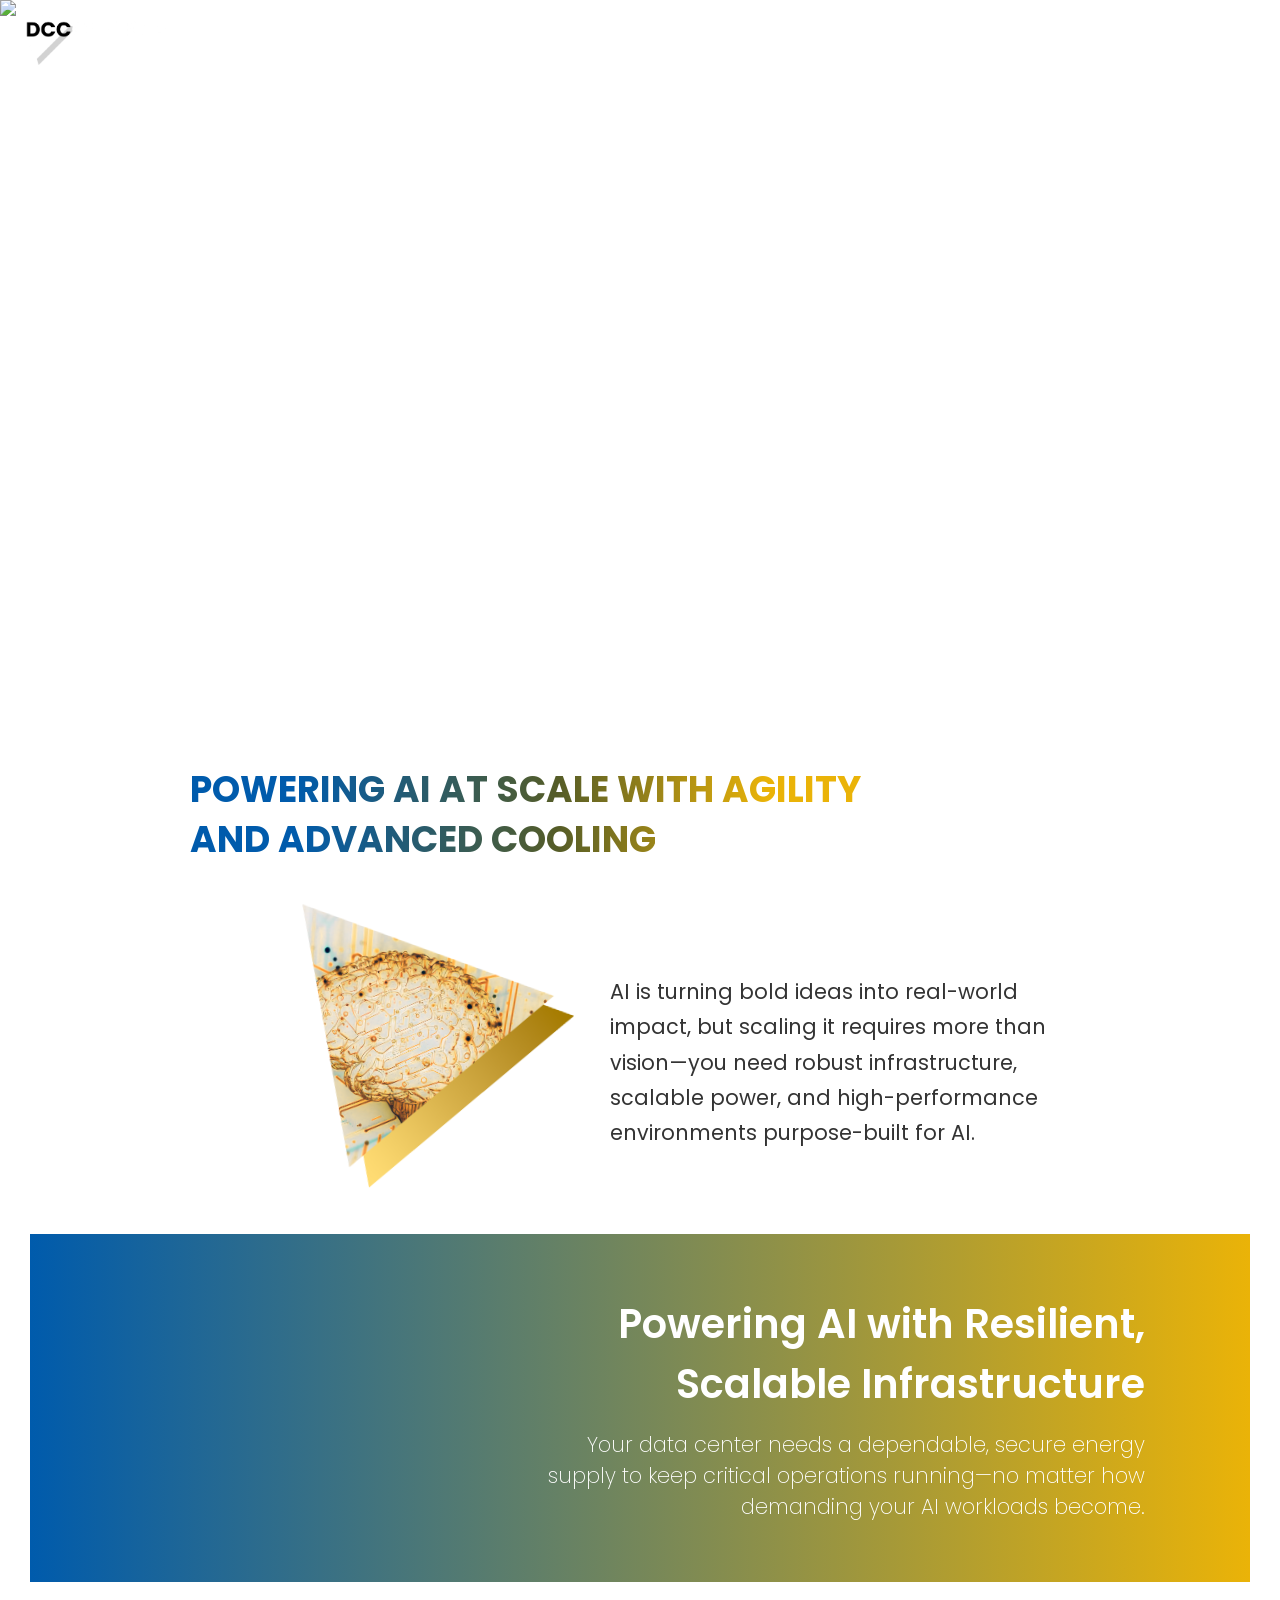
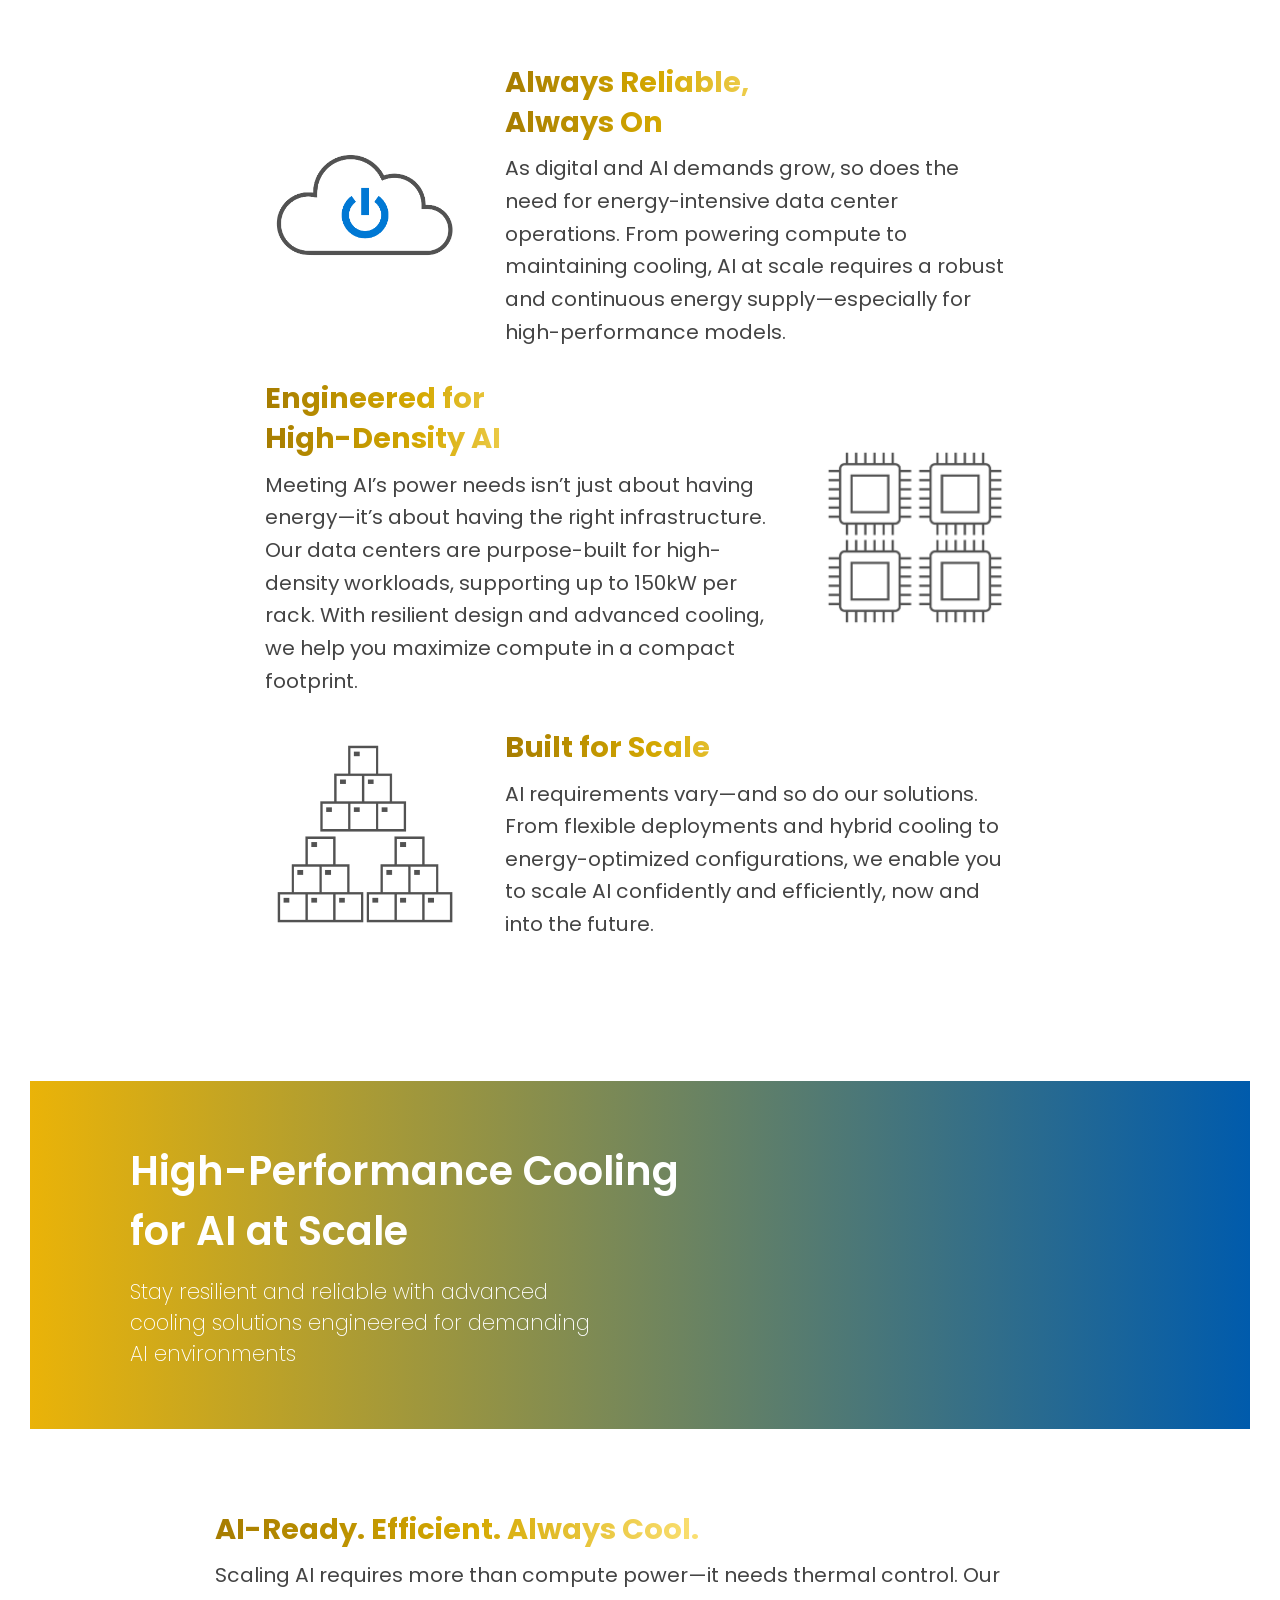
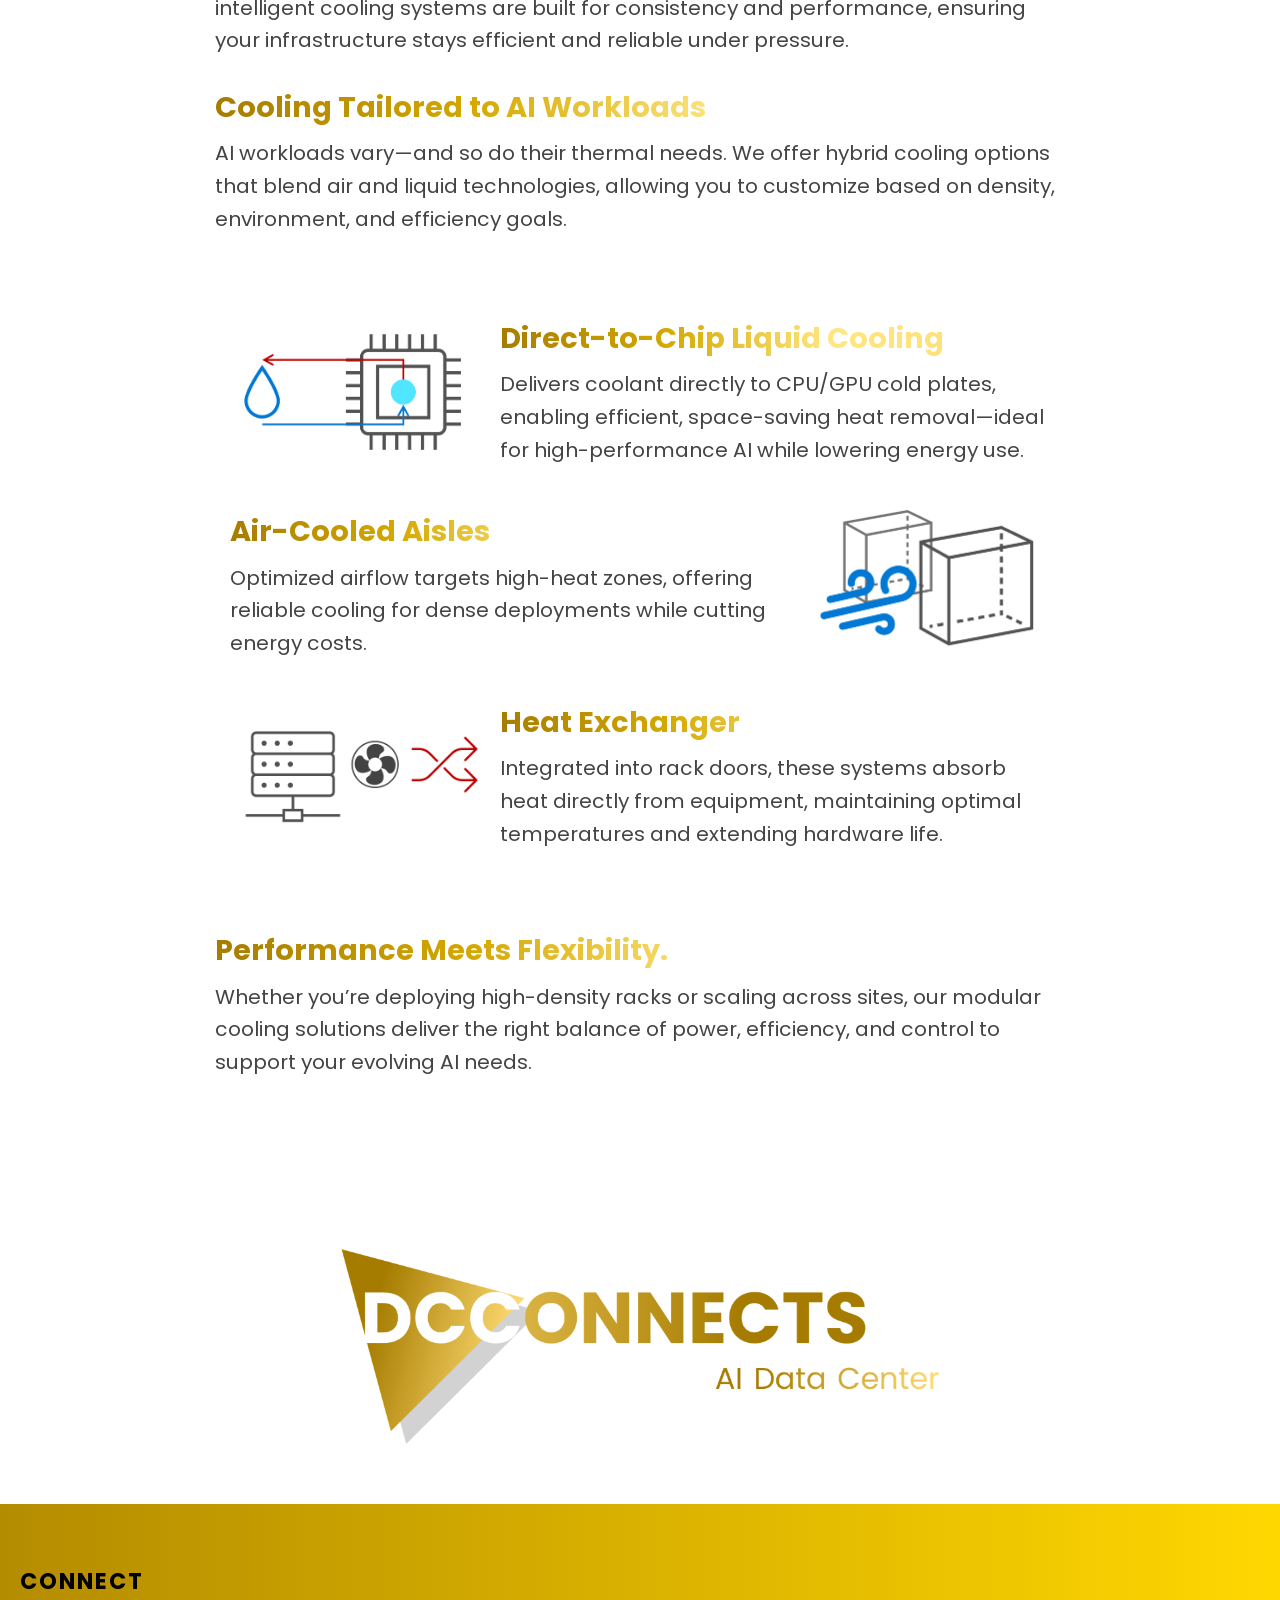
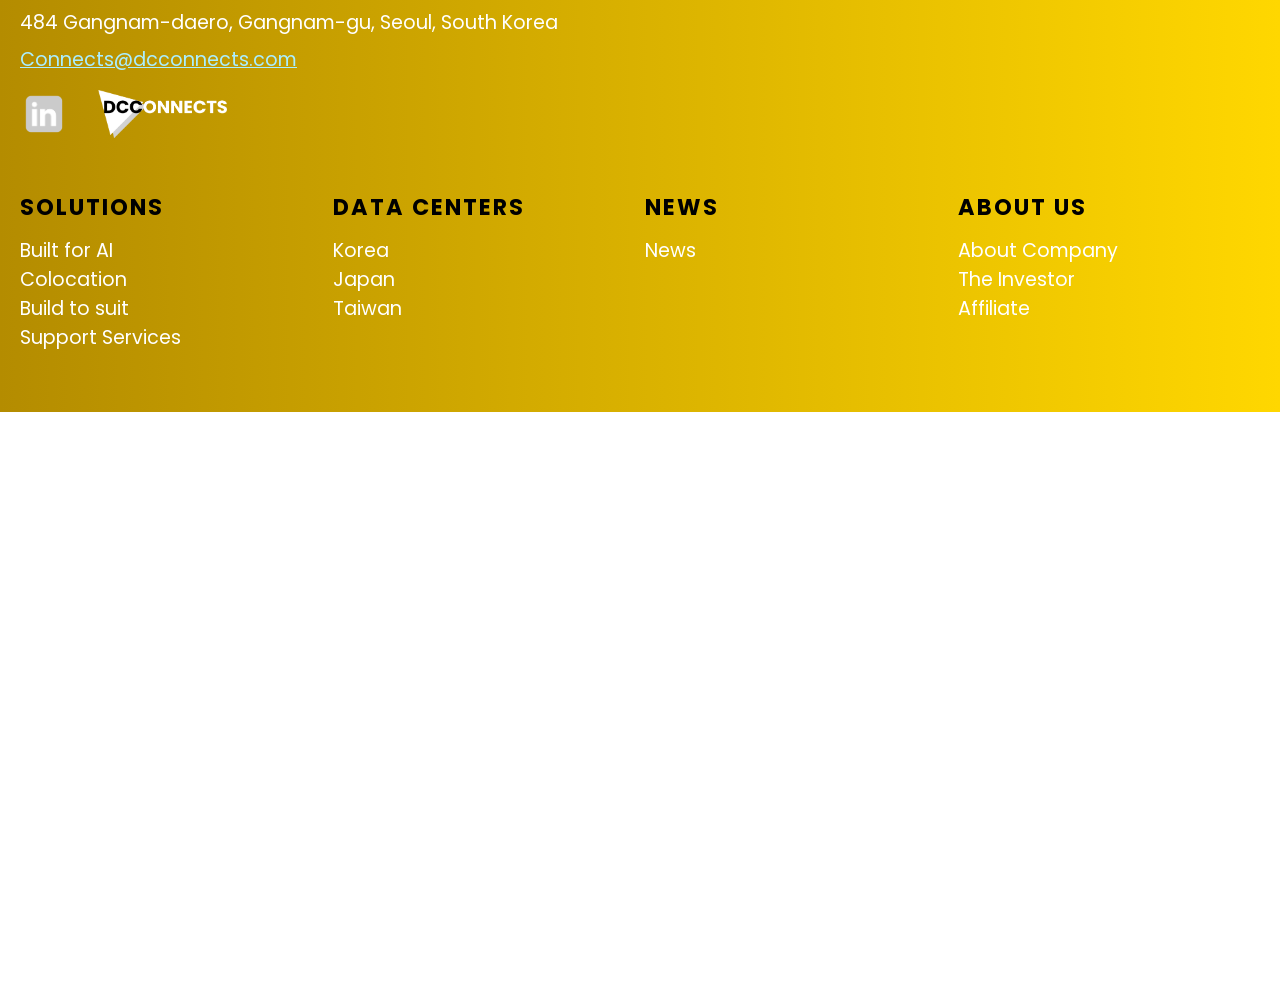
==== commit 7d2ca7f0: "fix 8.11 pptx fix 8.11 pptx" ====
--- a/built-ai.html
+++ b/built-ai.html
@@ -355,7 +355,6 @@
         <img src="images/BG Image/BG Image_02 Built for AI.png" alt="Banner" />
         <div class="hero-text">
           <h1>Built for AI</h1>
-          <a href="#">Read More</a>
         </div>
       </div>
     </section>
@@ -543,7 +542,11 @@
     </div>
     <footer
       class="site-footer"
-      style="background: linear-gradient(to right, #b48c00, #ffd700); color: white; padding: 60px 20px"
+      style="
+        background: linear-gradient(to right, #b48c00, #ffd700);
+        color: white;
+        padding: 60px 20px;
+      "
     >
       <div
         style="
--- a/css/common.css
+++ b/css/common.css
@@ -1,4 +1,8 @@
 /* Base styles and layout logic for all pages */
+html {
+  scroll-behavior: smooth;
+}
+
 * {
   margin: 0;
   padding: 0;
@@ -81,6 +85,7 @@
 nav ul li:hover > a::before {
   width: 100%;
 }
+
 #banner {
   position: relative;
   width: 100%;
@@ -145,11 +150,11 @@
   transform: translateY(-50%) translateX(10px);
 }
 .content {
-  padding: 40px 0;
   width: 100%;
   max-width: clamp(320px, 100vw - 40px, 900px);
-  margin-left: calc((100% - 1440px) / 2 + 20px);
+  margin-left: calc((100% - 1440px) / 2 + 120px);
   margin-right: auto;
+  margin-bottom: 60px;
 }
 .content h2 {
   font-size: 2.875rem;
@@ -275,6 +280,15 @@
   background: #f7fafd;
   box-shadow: 0 4px 12px rgba(0, 0, 0, 0.05);
   text-align: left;
+  display: block;
+  text-decoration: none;
+  color: inherit;
+  transition: transform 0.3s ease, box-shadow 0.3s ease;
+}
+.solution-card:hover {
+  transform: translateY(-8px);
+  box-shadow: 0 10px 20px rgba(0, 0, 0, 0.2);
+  background-color: #f0f4ff;
 }
 .solution-card img {
   height: 64px;
@@ -399,6 +413,15 @@
     flex-direction: column;
     gap: 16px;
   }
+
+  nav ul .submenu {
+    display: none;
+  }
+
+  nav ul .dropdown.open .submenu {
+    display: block;
+  }
+
   nav ul li .submenu {
     position: relative;
     display: none;
@@ -456,12 +479,12 @@
   .banner-inner {
     position: relative;
     width: 100vw;
-    height: auto;
+    height: 350px;
     overflow: hidden;
   }
   #banner img {
     width: 100%;
-    height: auto;
+    height: 100%;
     display: block;
     object-fit: cover;
   }
@@ -470,34 +493,35 @@
     max-width: 380px;
     padding: 10px 15px;
     right: 5%;
-    top: 15%;
+    top: 18%;
     transform: translateY(-50%);
   }
   .hero-text h1 {
-    font-size: 5vw;
+    font-size: 6.8vw;
   }
   .hero-text a {
-    font-size: 2.5vw;
+    font-size: 4vw;
   }
   .content h2 {
-    font-size: 1.5rem;
+    font-size: 2rem;
   }
   .core-beliefs h2 {
-    font-size: 1.5rem;
+    font-size: 2rem;
     text-align: left;
   }
   .content p {
-    font-size: 1rem;
+    font-size: 1.2rem;
     line-height: 1.6;
   }
   .belief-intro p {
-    font-size: 1rem;
+    font-size: 1.2rem;
     line-height: 1.6;
   }
   .belief-card img {
     height: 58px;
   }
   .belief-card p {
+    font-size: 1.3rem;
     padding-left: 1px;
     padding-right: 1px;
   }
@@ -509,13 +533,13 @@
     font-size: 1.5rem;
   }
   .solutions-description {
-    font-size: 1rem;
+    font-size: 1.2rem;
   }
   .solution-card h3 {
-    font-size: 1.25rem;
+    font-size: 1.5rem;
   }
   .solution-card p {
-    font-size: 0.95rem;
+    font-size: 1.4rem;
   }
   .solution-card img {
     height: 52px;
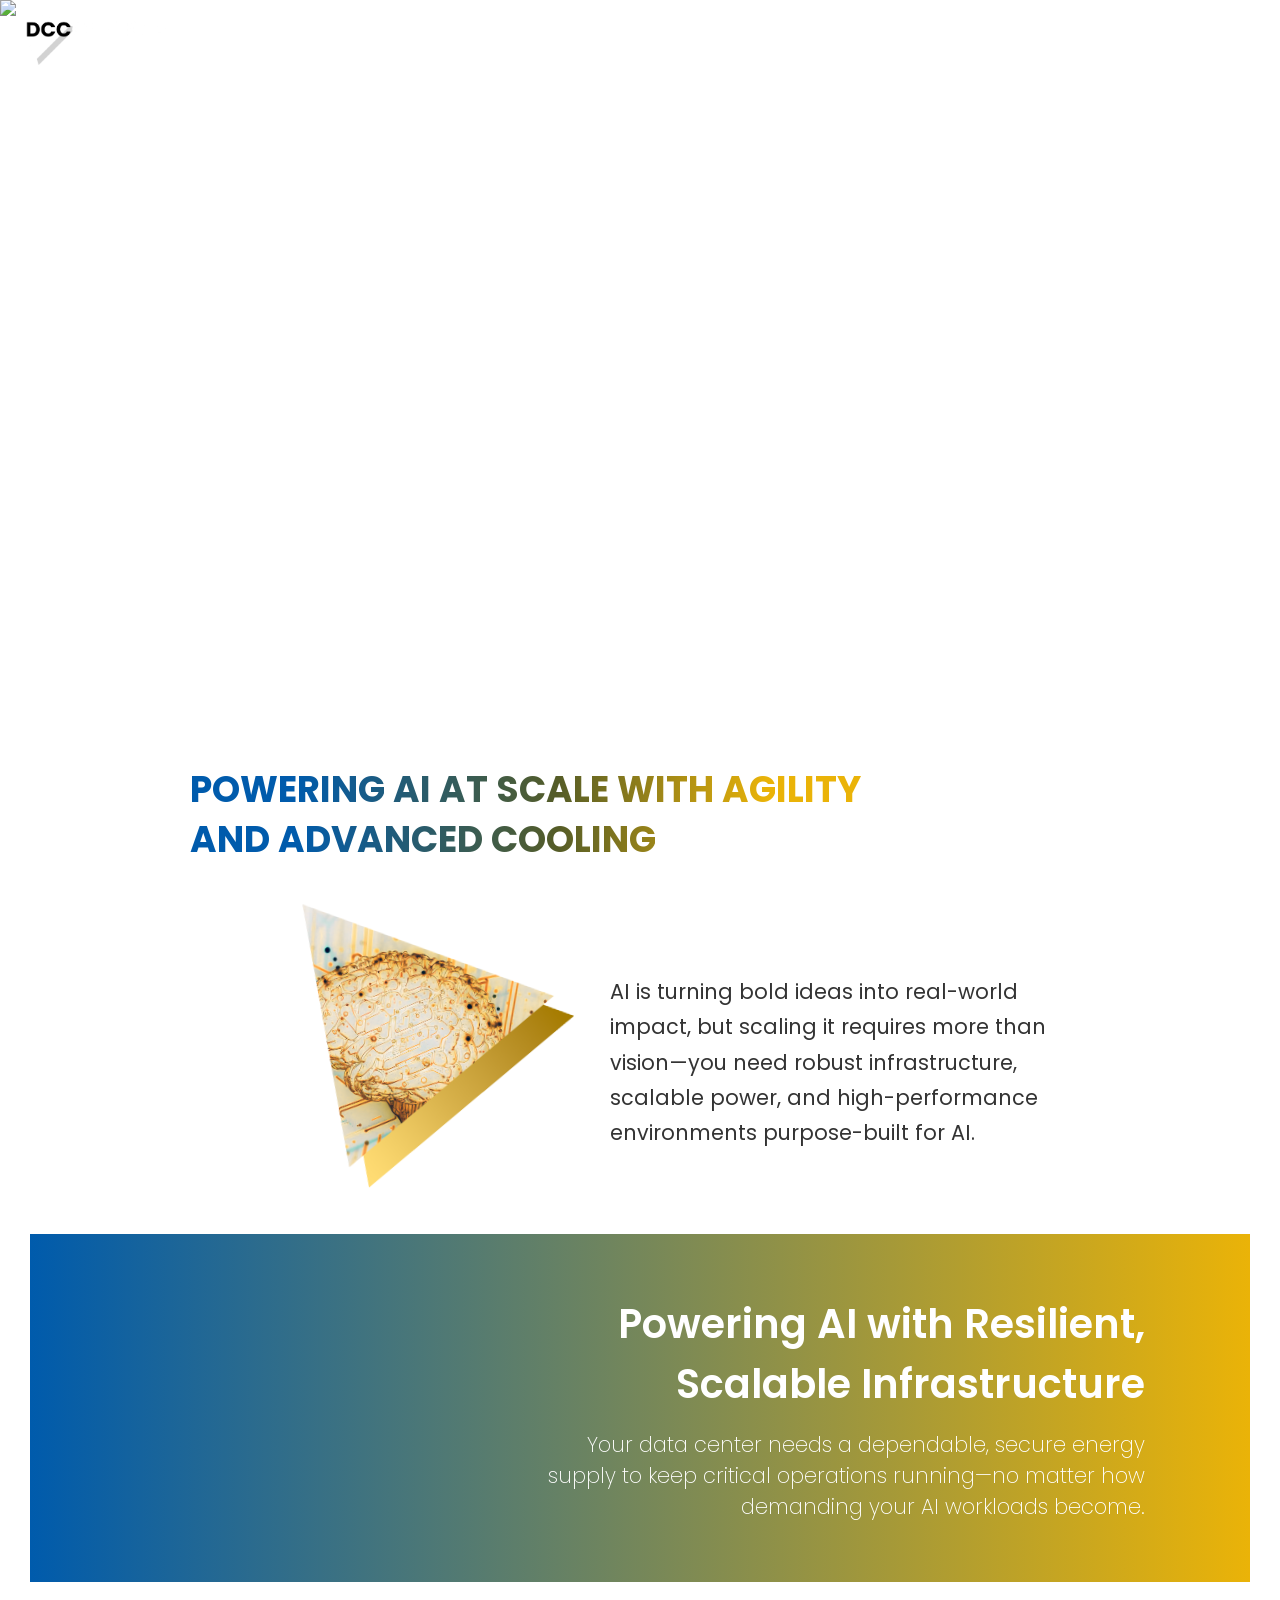
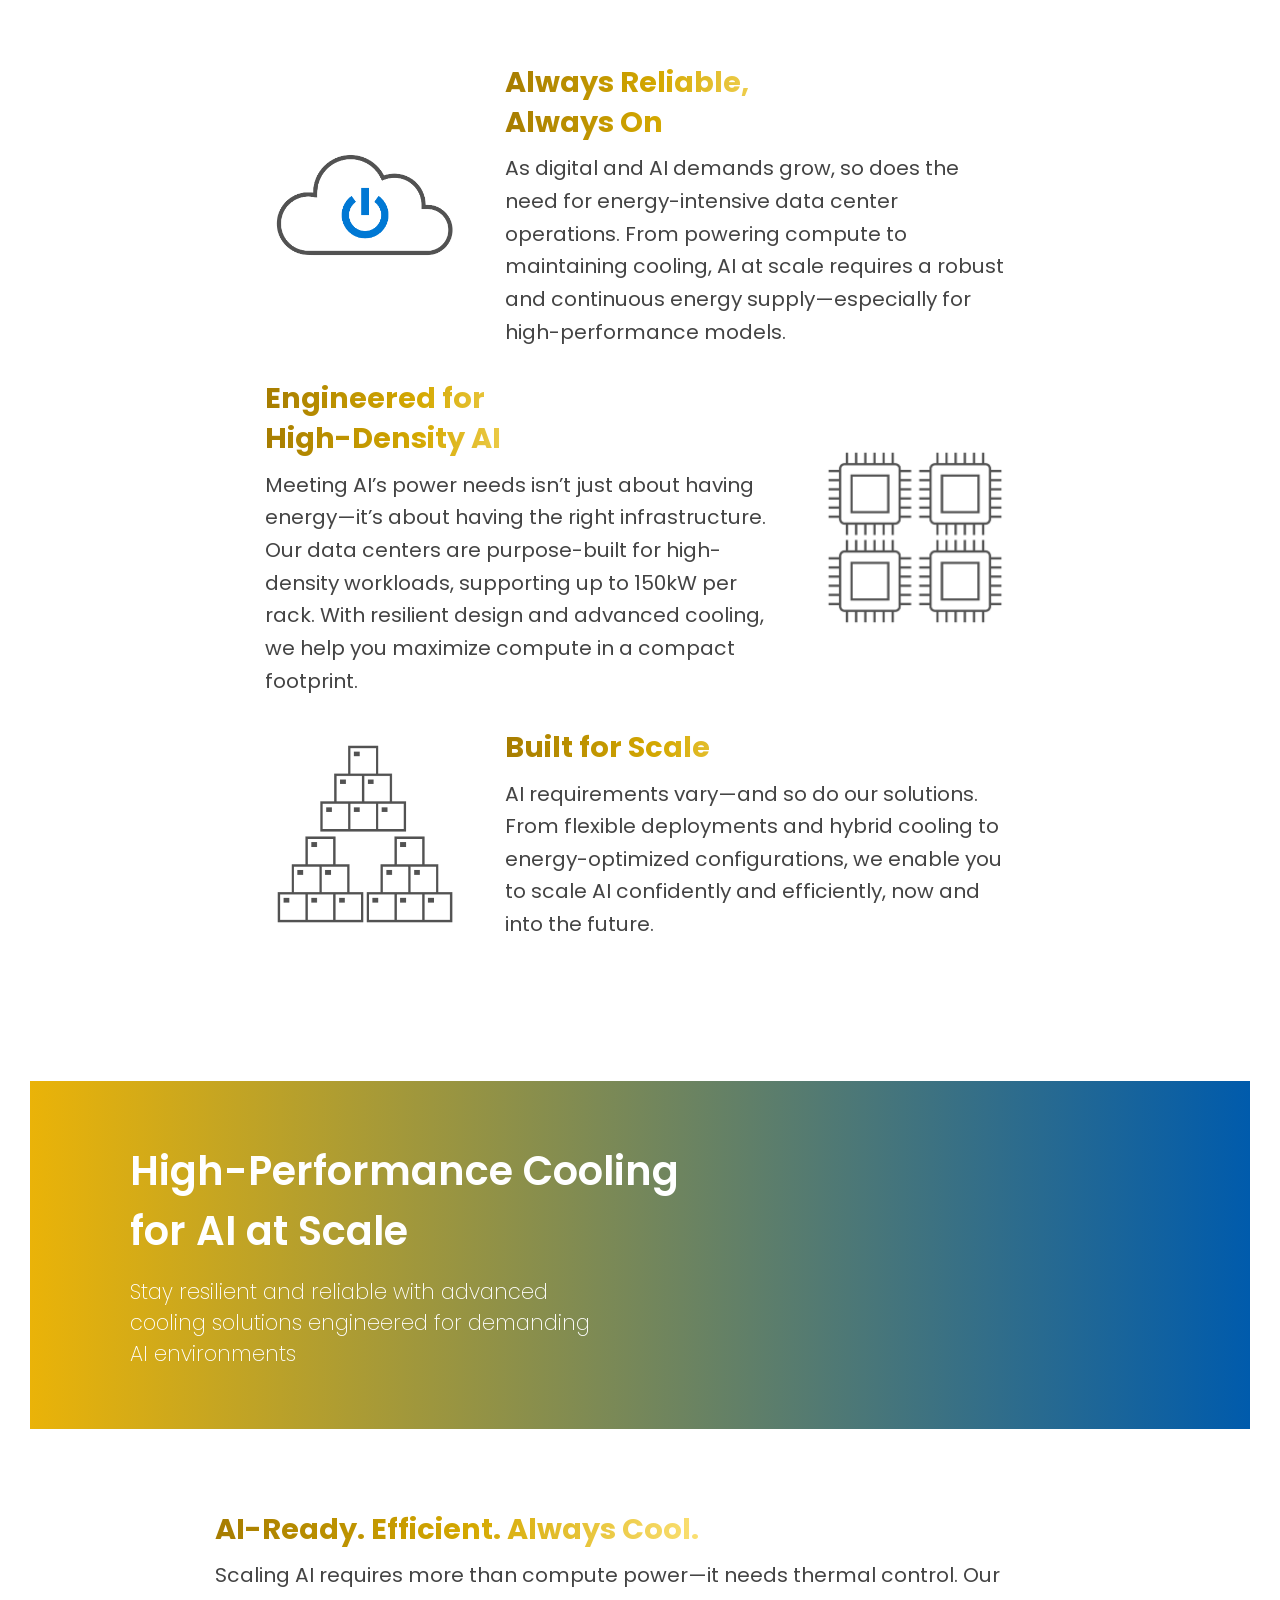
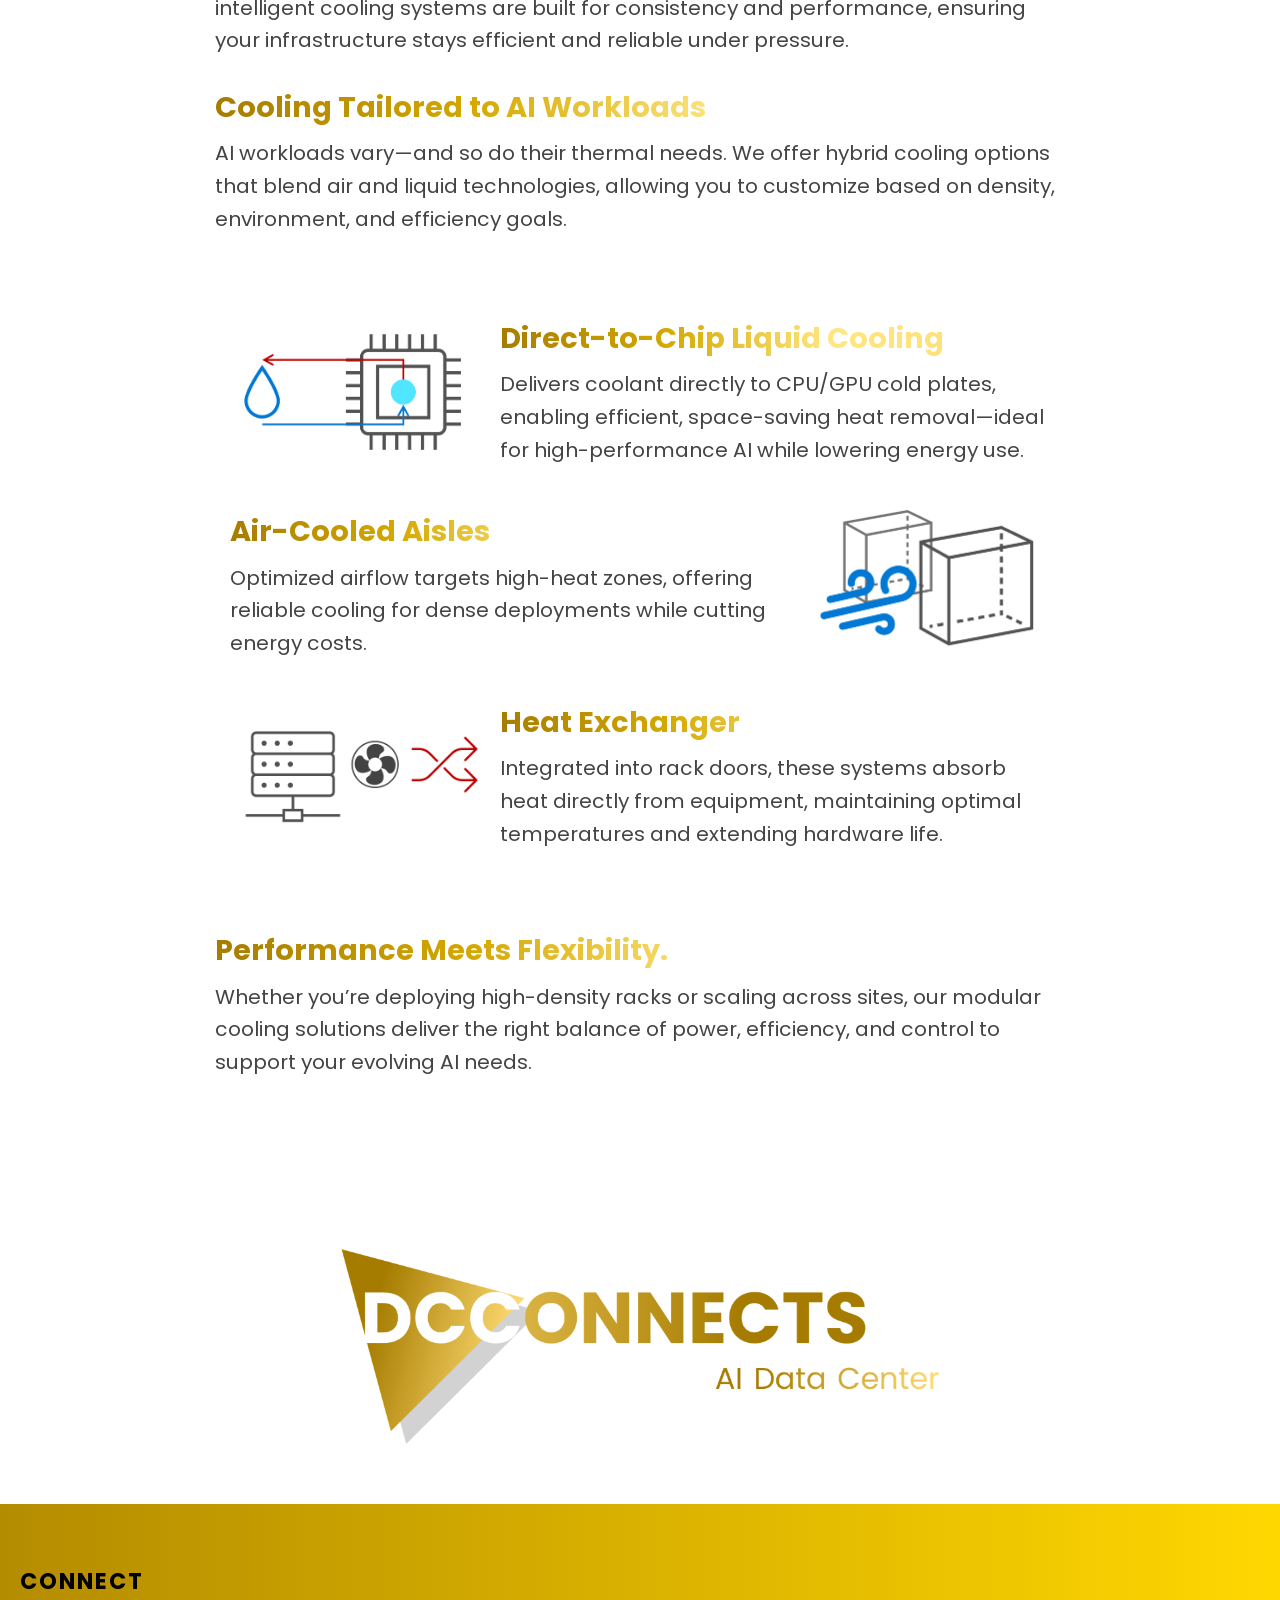
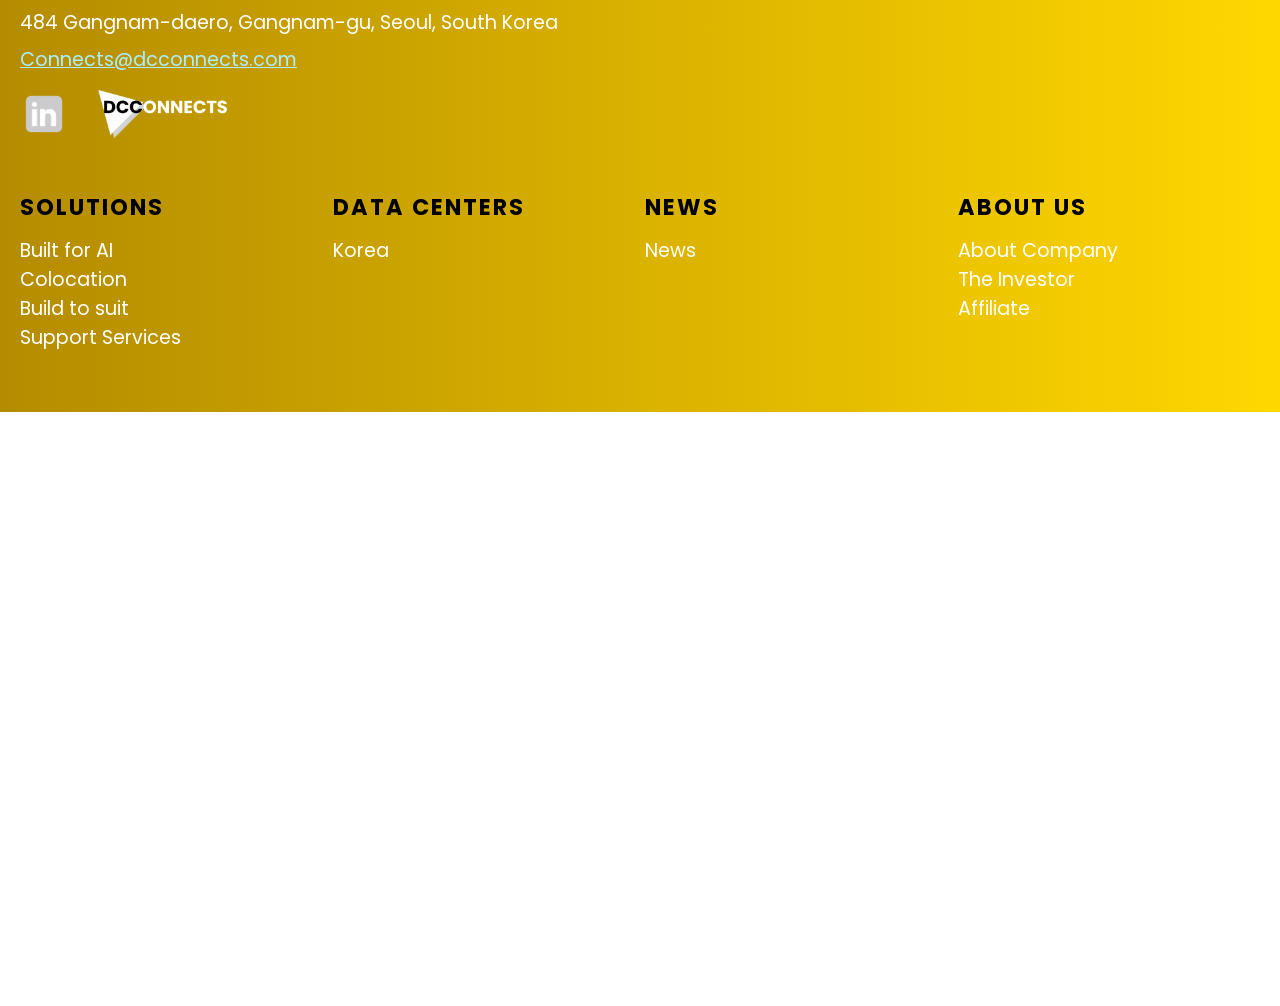
==== commit 89be09a9: "fix bugs fix bugs" ====
--- a/built-ai.html
+++ b/built-ai.html
@@ -624,8 +624,8 @@
             DATA CENTERS
           </h4>
           <p style="font-size: 1.2rem">Korea</p>
-          <p style="font-size: 1.2rem">Japan</p>
-          <p style="font-size: 1.2rem">Taiwan</p>
+          <!-- <p style="font-size: 1.2rem">Japan</p>
+          <p style="font-size: 1.2rem">Taiwan</p> -->
         </div>
         <div style="flex: 1 1 45%; min-width: 160px">
           <h4
